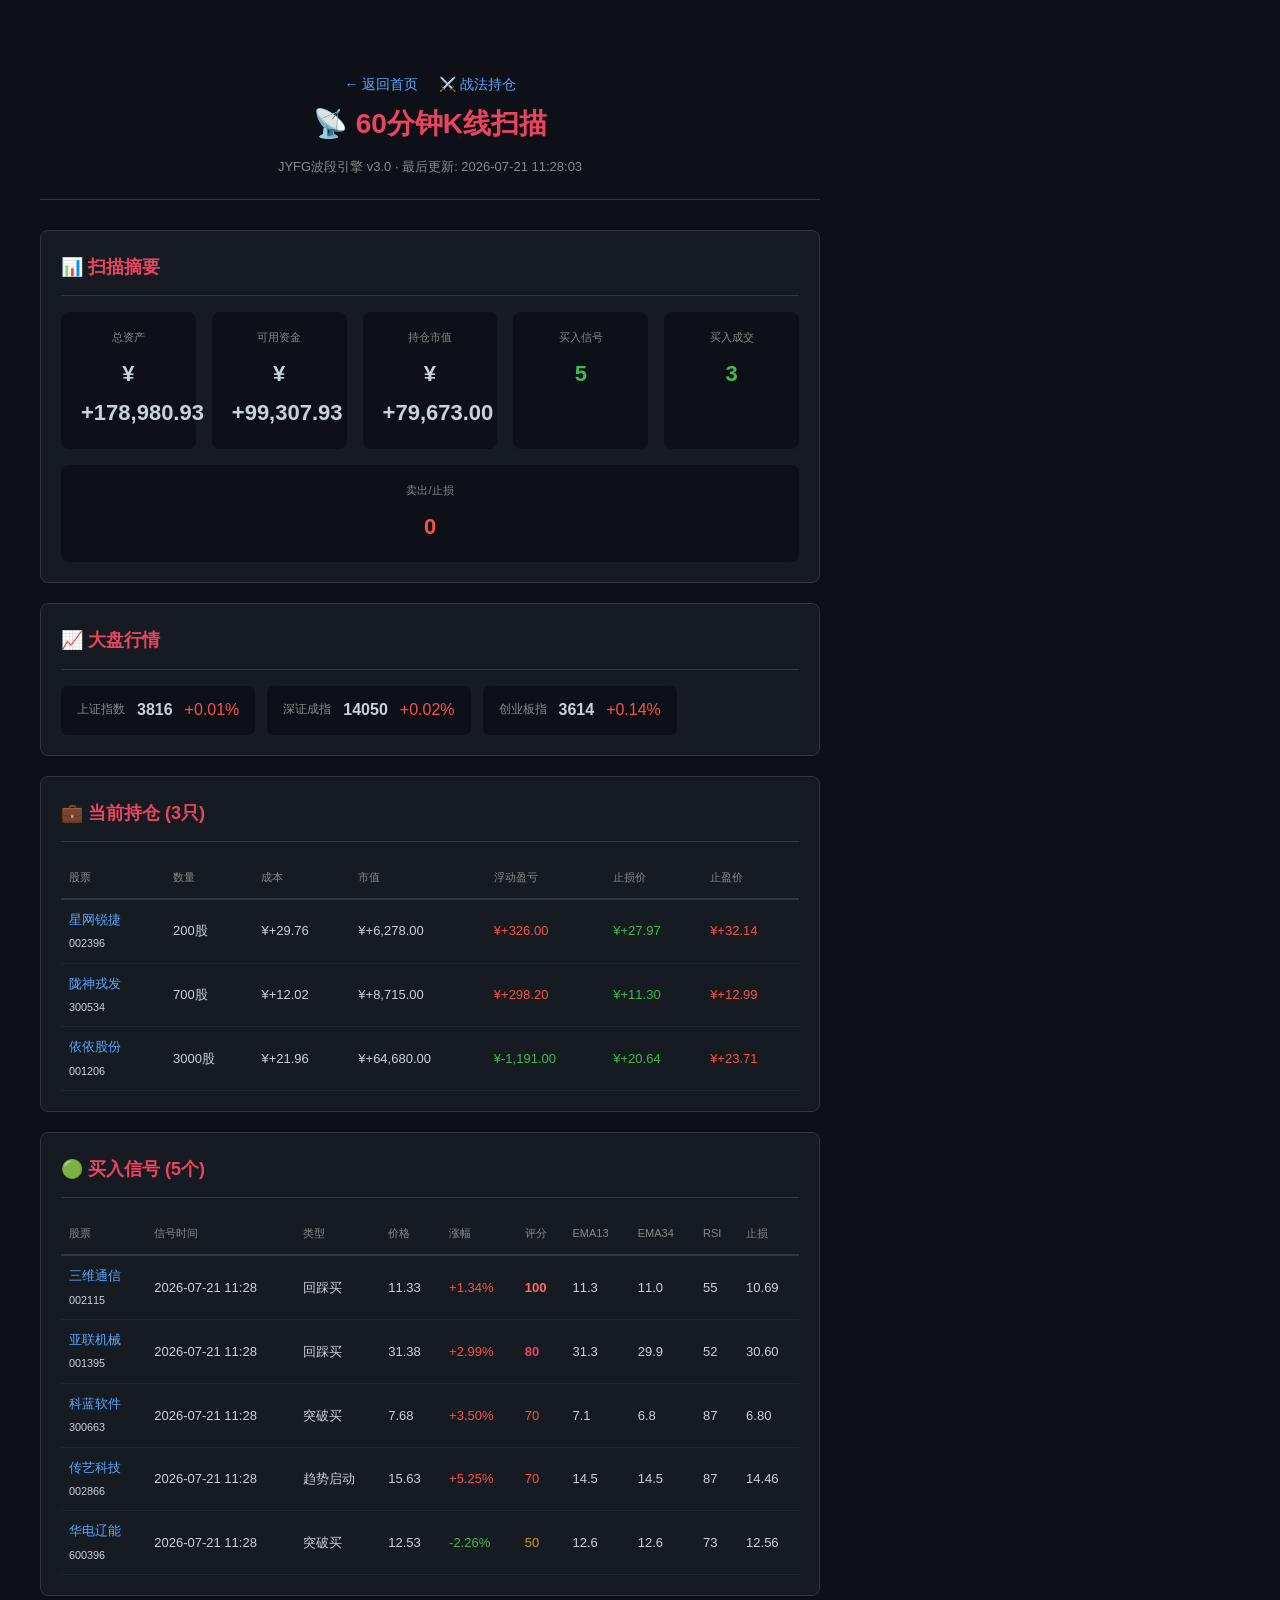
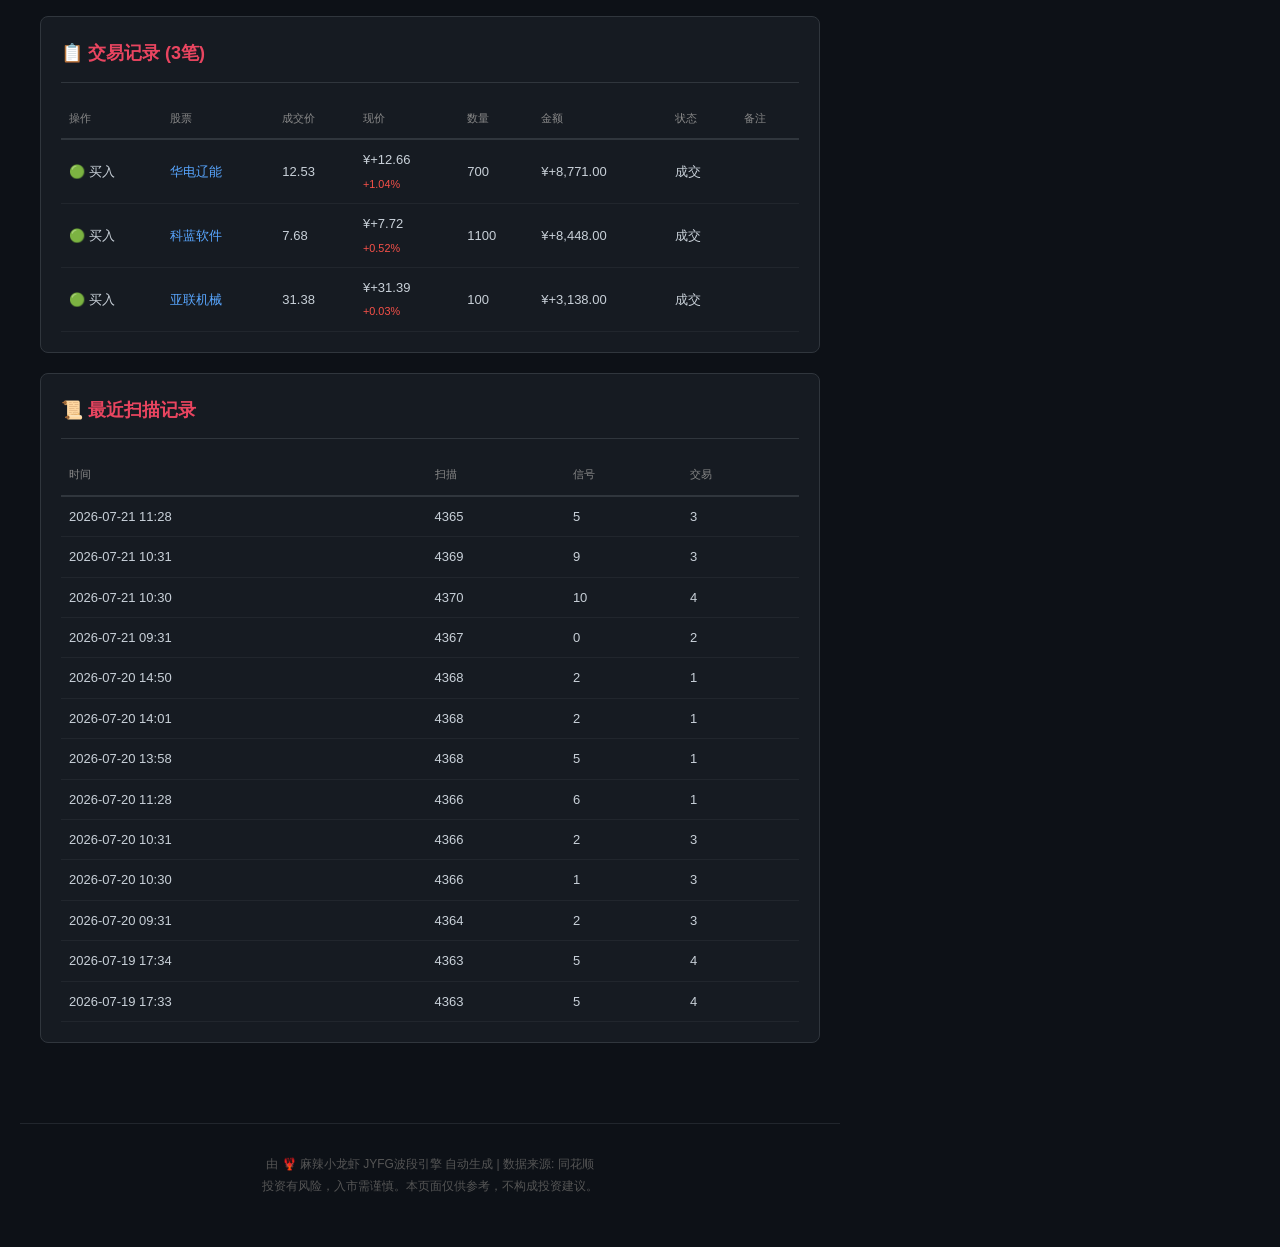
==== scanner60m/index.html @ f05340f8 "📡 更新60分钟扫描 2026-07-21 12:00" ====
<!DOCTYPE html>
<html lang="zh-CN">
<head>
<meta charset="utf-8">
<meta name="viewport" content="width=device-width, initial-scale=1">
<title>📡 60分钟K线扫描 | 麻辣小龙虾</title>
<link rel="stylesheet" href="/assets/style.css">
<style>
body { background: #0d1117; color: #c9d1d9; font-family: -apple-system, BlinkMacSystemFont, 'Segoe UI', Helvetica, Arial, sans-serif; margin: 0; }
.container { max-width: 1200px; margin: 0 auto; padding: 20px; }
.header { text-align: center; padding: 30px 0 20px; }
.header h1 { margin: 0; font-size: 28px; color: #e94560; }
.header .subtitle { color: #888; font-size: 13px; margin-top: 6px; }
.section { background: #161b22; border: 1px solid #30363d; border-radius: 8px; padding: 20px; margin-bottom: 20px; }
.section h2 { margin: 0 0 16px 0; font-size: 18px; color: #e94560; border-bottom: 1px solid #30363d; padding-bottom: 12px; }
.summary-grid { display: flex; gap: 16px; flex-wrap: wrap; }
.summary-card { background: #0d1117; border-radius: 8px; padding: 16px 20px; flex: 1; min-width: 120px; text-align: center; }
.summary-card .label { font-size: 11px; color: #888; }
.summary-card .value { font-size: 22px; font-weight: 700; margin-top: 6px; }
.market-row { display: flex; gap: 12px; flex-wrap: wrap; }
.market-item { background: #0d1117; border-radius: 6px; padding: 10px 16px; display: flex; gap: 12px; align-items: center; }
.market-item .market-name { color: #888; font-size: 12px; }
.market-item .market-price { font-size: 16px; font-weight: 600; }
.grid-table { width: 100%; border-collapse: collapse; font-size: 13px; }
.grid-table th { text-align: left; padding: 10px 8px; border-bottom: 2px solid #30363d; color: #888; font-weight: 500; font-size: 11px; }
.grid-table td { padding: 8px; border-bottom: 1px solid #21262d; }
.grid-table tr:hover td { background: rgba(255,255,255,0.03); }
.grid-table a { color: #58a6ff; text-decoration: none; }
.grid-table a:hover { text-decoration: underline; }
.up { color: #f85149; } .down { color: #3fb950; }
.buy {} .sell { background: rgba(248,81,73,0.05); }
.score-0 { color: #888; } .score-1 { color: #58a6ff; } .score-2 { color: #d29922; }
.score-3 { color: #f85149; } .score-4 { color: #e94560; font-weight: 700; } .score-5 { color: #ff6b6b; font-weight: 700; }
.tag { display: inline-block; padding: 2px 8px; border-radius: 4px; font-size: 11px; }
.tag-buy { background: rgba(63,185,80,0.15); color: #3fb950; }
.tag-sell { background: rgba(248,81,73,0.15); color: #f85149; }
.footer { text-align: center; padding: 30px; color: #555; font-size: 12px; }
@media (max-width: 768px) {
    .summary-grid { flex-direction: column; }
    .grid-table { font-size: 12px; }
    .grid-table th, .grid-table td { padding: 6px 4px; }
}
</style>
</head>
<body>

<div class="container">

<div class="header">
  <a href="/" style="color:#58a6ff;text-decoration:none;font-size:14px;">← 返回首页</a>
  <a href="/strategies/" style="color:#58a6ff;text-decoration:none;font-size:14px;margin-left:16px;">⚔️ 战法持仓</a>
  <h1>📡 60分钟K线扫描</h1>
  <div class="subtitle">JYFG波段引擎 v3.0 · 最后更新: 2026-07-21 11:28:03</div>
</div>

<!-- 摘要 -->
<div class="section">
    <h2>📊 扫描摘要</h2>
    <div class="summary-grid">
        <div class="summary-card"><div class="label">总资产</div><div class="value">¥+178,980.93</div></div>
        <div class="summary-card"><div class="label">可用资金</div><div class="value">¥+99,307.93</div></div>
        <div class="summary-card"><div class="label">持仓市值</div><div class="value">¥+79,673.00</div></div>
        <div class="summary-card"><div class="label">买入信号</div><div class="value" style="color:#3fb950">5</div></div>
        <div class="summary-card"><div class="label">买入成交</div><div class="value" style="color:#3fb950">3</div></div>
        <div class="summary-card"><div class="label">卖出/止损</div><div class="value" style="color:#f85149">0</div></div>
    </div>
</div>

<!-- 大盘行情 -->
<div class="section">
    <h2>📈 大盘行情</h2>
    <div class="market-row">
        
            <div class="market-item">
                <span class="market-name">上证指数</span>
                <span class="market-price">3816</span>
                <span class="up">+0.01%</span>
            </div>
            <div class="market-item">
                <span class="market-name">深证成指</span>
                <span class="market-price">14050</span>
                <span class="up">+0.02%</span>
            </div>
            <div class="market-item">
                <span class="market-name">创业板指</span>
                <span class="market-price">3614</span>
                <span class="up">+0.14%</span>
            </div>
    </div>
</div>

<!-- 持仓快照 -->
<div class="section">
    <h2>💼 当前持仓 (3只)</h2>
    <table class="grid-table">
        <thead><tr><th>股票</th><th>数量</th><th>成本</th><th>市值</th><th>浮动盈亏</th><th>止损价</th><th>止盈价</th></tr></thead>
        <tbody>
            <tr>
                <td><a href="https://stockpage.10jqka.com.cn/002396/" target="_blank">星网锐捷</a><br><small>002396</small></td>
                <td>200股</td>
                <td>¥+29.76</td>
                <td>¥+6,278.00</td>
                <td class="up">¥+326.00</td>
                <td class="down">¥+27.97</td>
                <td class="up">¥+32.14</td>
            </tr>
            <tr>
                <td><a href="https://stockpage.10jqka.com.cn/300534/" target="_blank">陇神戎发</a><br><small>300534</small></td>
                <td>700股</td>
                <td>¥+12.02</td>
                <td>¥+8,715.00</td>
                <td class="up">¥+298.20</td>
                <td class="down">¥+11.30</td>
                <td class="up">¥+12.99</td>
            </tr>
            <tr>
                <td><a href="https://stockpage.10jqka.com.cn/001206/" target="_blank">依依股份</a><br><small>001206</small></td>
                <td>3000股</td>
                <td>¥+21.96</td>
                <td>¥+64,680.00</td>
                <td class="down">¥-1,191.00</td>
                <td class="down">¥+20.64</td>
                <td class="up">¥+23.71</td>
            </tr></tbody>
    </table>
</div>

<!-- 买入信号 -->
<div class="section">
    <h2>🟢 买入信号 (5个)</h2>
    <table class="grid-table">
        <thead><tr><th>股票</th><th>信号时间</th><th>类型</th><th>价格</th><th>涨幅</th><th>评分</th><th>EMA13</th><th>EMA34</th><th>RSI</th><th>止损</th></tr></thead>
        <tbody>
            <tr>
                <td><a href="https://stockpage.10jqka.com.cn/002115/" target="_blank">三维通信</a><br><small>002115</small></td>
                <td>2026-07-21 11:28</td>
                <td>回踩买</td>
                <td>11.33</td>
                <td class="up">+1.34%</td>
                <td><span class="score-5">100</span></td>
                <td>11.3</td>
                <td>11.0</td>
                <td>55</td>
                <td>10.69</td>
            </tr>
            <tr>
                <td><a href="https://stockpage.10jqka.com.cn/001395/" target="_blank">亚联机械</a><br><small>001395</small></td>
                <td>2026-07-21 11:28</td>
                <td>回踩买</td>
                <td>31.38</td>
                <td class="up">+2.99%</td>
                <td><span class="score-4">80</span></td>
                <td>31.3</td>
                <td>29.9</td>
                <td>52</td>
                <td>30.60</td>
            </tr>
            <tr>
                <td><a href="https://stockpage.10jqka.com.cn/300663/" target="_blank">科蓝软件</a><br><small>300663</small></td>
                <td>2026-07-21 11:28</td>
                <td>突破买</td>
                <td>7.68</td>
                <td class="up">+3.50%</td>
                <td><span class="score-3">70</span></td>
                <td>7.1</td>
                <td>6.8</td>
                <td>87</td>
                <td>6.80</td>
            </tr>
            <tr>
                <td><a href="https://stockpage.10jqka.com.cn/002866/" target="_blank">传艺科技</a><br><small>002866</small></td>
                <td>2026-07-21 11:28</td>
                <td>趋势启动</td>
                <td>15.63</td>
                <td class="up">+5.25%</td>
                <td><span class="score-3">70</span></td>
                <td>14.5</td>
                <td>14.5</td>
                <td>87</td>
                <td>14.46</td>
            </tr>
            <tr>
                <td><a href="https://stockpage.10jqka.com.cn/600396/" target="_blank">华电辽能</a><br><small>600396</small></td>
                <td>2026-07-21 11:28</td>
                <td>突破买</td>
                <td>12.53</td>
                <td class="down">-2.26%</td>
                <td><span class="score-2">50</span></td>
                <td>12.6</td>
                <td>12.6</td>
                <td>73</td>
                <td>12.56</td>
            </tr></tbody>
    </table>
</div>

<!-- 交易记录 -->
<div class="section">
    <h2>📋 交易记录 (3笔)</h2>
    <table class="grid-table">
        <thead><tr><th>操作</th><th>股票</th><th>成交价</th><th>现价</th><th>数量</th><th>金额</th><th>状态</th><th>备注</th></tr></thead>
        <tbody>
            <tr class="buy">
                <td>🟢 买入</td>
                <td><a href="https://stockpage.10jqka.com.cn/600396/" target="_blank">华电辽能</a></td>
                <td>12.53</td>
                <td>¥+12.66<br><small class='up'>+1.04%</small></td>
                <td>700</td>
                <td>¥+8,771.00</td>
                <td>成交</td>
                <td><small></small></td>
            </tr>
            <tr class="buy">
                <td>🟢 买入</td>
                <td><a href="https://stockpage.10jqka.com.cn/300663/" target="_blank">科蓝软件</a></td>
                <td>7.68</td>
                <td>¥+7.72<br><small class='up'>+0.52%</small></td>
                <td>1100</td>
                <td>¥+8,448.00</td>
                <td>成交</td>
                <td><small></small></td>
            </tr>
            <tr class="buy">
                <td>🟢 买入</td>
                <td><a href="https://stockpage.10jqka.com.cn/001395/" target="_blank">亚联机械</a></td>
                <td>31.38</td>
                <td>¥+31.39<br><small class='up'>+0.03%</small></td>
                <td>100</td>
                <td>¥+3,138.00</td>
                <td>成交</td>
                <td><small></small></td>
            </tr></tbody>
    </table>
</div>

<!-- 历史扫描 -->
<div class="section">
    <h2>📜 最近扫描记录</h2>
    <table class="grid-table">
        <thead><tr><th>时间</th><th>扫描</th><th>信号</th><th>交易</th></tr></thead>
        <tbody>
            <tr>
                <td>2026-07-21 11:28</td>
                <td>4365</td>
                <td>5</td>
                <td>3</td>
            </tr>
            <tr>
                <td>2026-07-21 10:31</td>
                <td>4369</td>
                <td>9</td>
                <td>3</td>
            </tr>
            <tr>
                <td>2026-07-21 10:30</td>
                <td>4370</td>
                <td>10</td>
                <td>4</td>
            </tr>
            <tr>
                <td>2026-07-21 09:31</td>
                <td>4367</td>
                <td>0</td>
                <td>2</td>
            </tr>
            <tr>
                <td>2026-07-20 14:50</td>
                <td>4368</td>
                <td>2</td>
                <td>1</td>
            </tr>
            <tr>
                <td>2026-07-20 14:01</td>
                <td>4368</td>
                <td>2</td>
                <td>1</td>
            </tr>
            <tr>
                <td>2026-07-20 13:58</td>
                <td>4368</td>
                <td>5</td>
                <td>1</td>
            </tr>
            <tr>
                <td>2026-07-20 11:28</td>
                <td>4366</td>
                <td>6</td>
                <td>1</td>
            </tr>
            <tr>
                <td>2026-07-20 10:31</td>
                <td>4366</td>
                <td>2</td>
                <td>3</td>
            </tr>
            <tr>
                <td>2026-07-20 10:30</td>
                <td>4366</td>
                <td>1</td>
                <td>3</td>
            </tr>
            <tr>
                <td>2026-07-20 09:31</td>
                <td>4364</td>
                <td>2</td>
                <td>3</td>
            </tr>
            <tr>
                <td>2026-07-19 17:34</td>
                <td>4363</td>
                <td>5</td>
                <td>4</td>
            </tr>
            <tr>
                <td>2026-07-19 17:33</td>
                <td>4363</td>
                <td>5</td>
                <td>4</td>
            </tr></tbody>
    </table>
</div>

</div>

<div class="footer">
  <p>由 🦞 麻辣小龙虾 JYFG波段引擎 自动生成 | 数据来源: 同花顺</p>
  <p>投资有风险，入市需谨慎。本页面仅供参考，不构成投资建议。</p>
</div>
</body>
</html>
---- assets/style.css ----
* { margin:0; padding:0; box-sizing:border-box; }
body {
  font-family: -apple-system, "PingFang SC", "Microsoft YaHei", sans-serif;
  background: #0d1117;
  color: #e6edf3;
  line-height: 1.8;
  max-width: 860px;
  margin: 0 auto;
  padding: 20px;
}
.header {
  text-align: center;
  padding: 30px 0;
  border-bottom: 1px solid #30363d;
  margin-bottom: 30px;
}
.header h1 { font-size: 24px; color: #58a6ff; }
.header .subtitle { color: #8b949e; font-size: 14px; margin-top: 5px; }
.report-list { list-style: none; }
.report-list li {
  padding: 15px;
  margin: 8px 0;
  background: #161b22;
  border: 1px solid #30363d;
  border-radius: 8px;
  transition: all 0.2s;
}
.report-list li:hover { border-color: #58a6ff; background: #1c2128; }
.report-list a {
  color: #e6edf3;
  text-decoration: none;
  display: flex;
  justify-content: space-between;
  align-items: center;
}
.report-list .date { color: #58a6ff; font-weight: bold; }
.report-list .tag {
  font-size: 12px; color: #8b949e;
  background: #21262d; padding: 2px 8px; border-radius: 4px;
}
.report-content { padding: 20px 0; }
.report-content h2 { color: #58a6ff; font-size: 20px; margin: 25px 0 10px; padding-bottom: 8px; border-bottom: 1px solid #21262d; }
.report-content h3 { color: #f0883e; font-size: 16px; margin: 20px 0 8px; }
.report-content table { width: 100%; border-collapse: collapse; margin: 15px 0; }
.report-content th, .report-content td { padding: 8px 12px; border: 1px solid #30363d; text-align: left; }
.report-content th { background: #161b22; color: #8b949e; font-weight: normal; }
.report-content .stock-card { background: #161b22; border: 1px solid #30363d; border-radius: 8px; padding: 20px; margin: 15px 0; }
.report-content .stock-card h4 { color: #f0883e; font-size: 18px; margin-bottom: 10px; }
.report-content .stock-card .label { color: #8b949e; font-size: 12px; display: block; margin-top: 10px; }
.report-content .risk-box { background: #2d1f00; border: 1px solid #d29922; border-radius: 8px; padding: 15px; margin: 15px 0; }
.footer { text-align: center; color: #484f58; font-size: 12px; padding: 30px 0; border-top: 1px solid #21262d; margin-top: 40px; }

.search-box {
  margin-top: 20px;
  max-width: 400px;
  margin-left: auto;
  margin-right: auto;
}
.search-box input {
  width: 100%;
  padding: 10px 16px;
  border: 1px solid #30363d;
  border-radius: 8px;
  background: #161b22;
  color: #e6edf3;
  font-size: 14px;
  outline: none;
  transition: border-color 0.2s;
}
.search-box input:focus {
  border-color: #58a6ff;
}
.search-box input::placeholder {
  color: #484f58;
}
.no-result {
  text-align: center;
  padding: 40px;
  color: #8b949e;
  font-size: 14px;
}
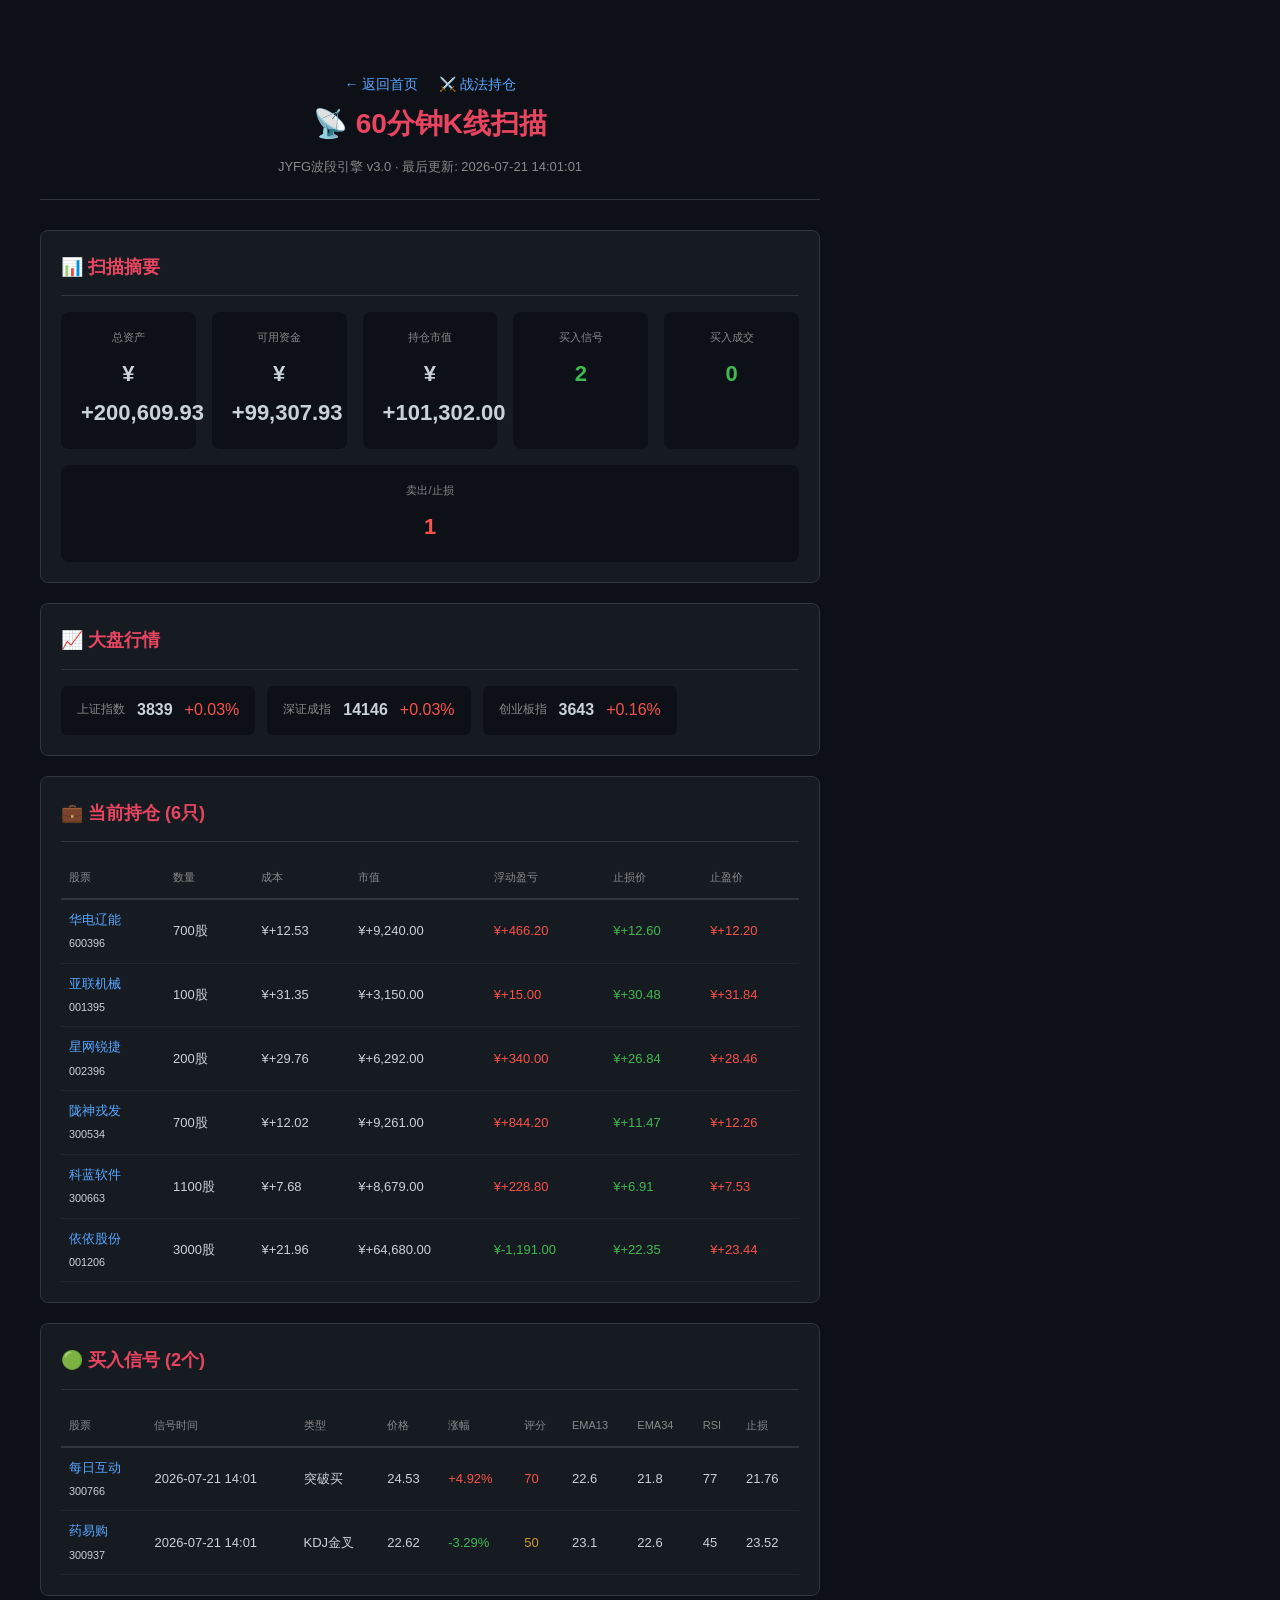
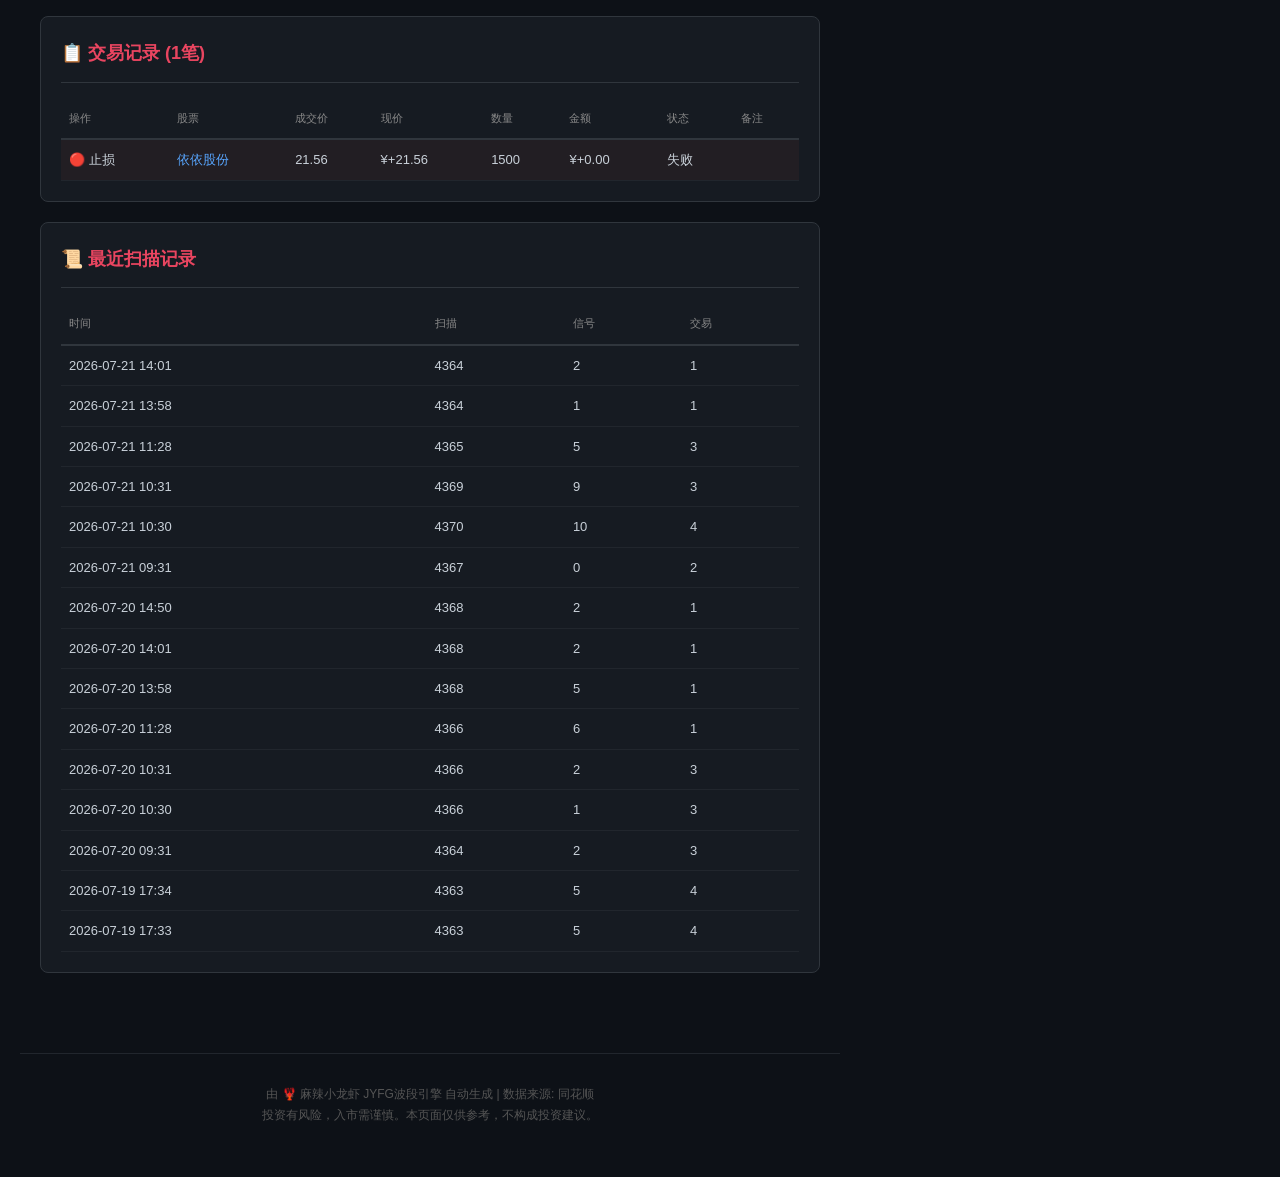
==== commit ed6d265e: "📡 更新60分钟扫描 2026-07-21 14:05" ====
--- a/scanner60m/index.html
+++ b/scanner60m/index.html
@@ -50,19 +50,19 @@
   <a href="/" style="color:#58a6ff;text-decoration:none;font-size:14px;">← 返回首页</a>
   <a href="/strategies/" style="color:#58a6ff;text-decoration:none;font-size:14px;margin-left:16px;">⚔️ 战法持仓</a>
   <h1>📡 60分钟K线扫描</h1>
-  <div class="subtitle">JYFG波段引擎 v3.0 · 最后更新: 2026-07-21 11:28:03</div>
+  <div class="subtitle">JYFG波段引擎 v3.0 · 最后更新: 2026-07-21 14:01:01</div>
 </div>
 
 <!-- 摘要 -->
 <div class="section">
     <h2>📊 扫描摘要</h2>
     <div class="summary-grid">
-        <div class="summary-card"><div class="label">总资产</div><div class="value">¥+178,980.93</div></div>
+        <div class="summary-card"><div class="label">总资产</div><div class="value">¥+200,609.93</div></div>
         <div class="summary-card"><div class="label">可用资金</div><div class="value">¥+99,307.93</div></div>
-        <div class="summary-card"><div class="label">持仓市值</div><div class="value">¥+79,673.00</div></div>
-        <div class="summary-card"><div class="label">买入信号</div><div class="value" style="color:#3fb950">5</div></div>
-        <div class="summary-card"><div class="label">买入成交</div><div class="value" style="color:#3fb950">3</div></div>
-        <div class="summary-card"><div class="label">卖出/止损</div><div class="value" style="color:#f85149">0</div></div>
+        <div class="summary-card"><div class="label">持仓市值</div><div class="value">¥+101,302.00</div></div>
+        <div class="summary-card"><div class="label">买入信号</div><div class="value" style="color:#3fb950">2</div></div>
+        <div class="summary-card"><div class="label">买入成交</div><div class="value" style="color:#3fb950">0</div></div>
+        <div class="summary-card"><div class="label">卖出/止损</div><div class="value" style="color:#f85149">1</div></div>
     </div>
 </div>
 
@@ -73,45 +73,72 @@
         
             <div class="market-item">
                 <span class="market-name">上证指数</span>
-                <span class="market-price">3816</span>
-                <span class="up">+0.01%</span>
+                <span class="market-price">3839</span>
+                <span class="up">+0.03%</span>
             </div>
             <div class="market-item">
                 <span class="market-name">深证成指</span>
-                <span class="market-price">14050</span>
-                <span class="up">+0.02%</span>
+                <span class="market-price">14146</span>
+                <span class="up">+0.03%</span>
             </div>
             <div class="market-item">
                 <span class="market-name">创业板指</span>
-                <span class="market-price">3614</span>
-                <span class="up">+0.14%</span>
+                <span class="market-price">3643</span>
+                <span class="up">+0.16%</span>
             </div>
     </div>
 </div>
 
 <!-- 持仓快照 -->
 <div class="section">
-    <h2>💼 当前持仓 (3只)</h2>
+    <h2>💼 当前持仓 (6只)</h2>
     <table class="grid-table">
         <thead><tr><th>股票</th><th>数量</th><th>成本</th><th>市值</th><th>浮动盈亏</th><th>止损价</th><th>止盈价</th></tr></thead>
         <tbody>
             <tr>
+                <td><a href="https://stockpage.10jqka.com.cn/600396/" target="_blank">华电辽能</a><br><small>600396</small></td>
+                <td>700股</td>
+                <td>¥+12.53</td>
+                <td>¥+9,240.00</td>
+                <td class="up">¥+466.20</td>
+                <td class="down">¥+12.60</td>
+                <td class="up">¥+12.20</td>
+            </tr>
+            <tr>
+                <td><a href="https://stockpage.10jqka.com.cn/001395/" target="_blank">亚联机械</a><br><small>001395</small></td>
+                <td>100股</td>
+                <td>¥+31.35</td>
+                <td>¥+3,150.00</td>
+                <td class="up">¥+15.00</td>
+                <td class="down">¥+30.48</td>
+                <td class="up">¥+31.84</td>
+            </tr>
+            <tr>
                 <td><a href="https://stockpage.10jqka.com.cn/002396/" target="_blank">星网锐捷</a><br><small>002396</small></td>
                 <td>200股</td>
                 <td>¥+29.76</td>
-                <td>¥+6,278.00</td>
-                <td class="up">¥+326.00</td>
-                <td class="down">¥+27.97</td>
-                <td class="up">¥+32.14</td>
+                <td>¥+6,292.00</td>
+                <td class="up">¥+340.00</td>
+                <td class="down">¥+26.84</td>
+                <td class="up">¥+28.46</td>
             </tr>
             <tr>
                 <td><a href="https://stockpage.10jqka.com.cn/300534/" target="_blank">陇神戎发</a><br><small>300534</small></td>
                 <td>700股</td>
                 <td>¥+12.02</td>
-                <td>¥+8,715.00</td>
-                <td class="up">¥+298.20</td>
-                <td class="down">¥+11.30</td>
-                <td class="up">¥+12.99</td>
+                <td>¥+9,261.00</td>
+                <td class="up">¥+844.20</td>
+                <td class="down">¥+11.47</td>
+                <td class="up">¥+12.26</td>
+            </tr>
+            <tr>
+                <td><a href="https://stockpage.10jqka.com.cn/300663/" target="_blank">科蓝软件</a><br><small>300663</small></td>
+                <td>1100股</td>
+                <td>¥+7.68</td>
+                <td>¥+8,679.00</td>
+                <td class="up">¥+228.80</td>
+                <td class="down">¥+6.91</td>
+                <td class="up">¥+7.53</td>
             </tr>
             <tr>
                 <td><a href="https://stockpage.10jqka.com.cn/001206/" target="_blank">依依股份</a><br><small>001206</small></td>
@@ -119,115 +146,59 @@
                 <td>¥+21.96</td>
                 <td>¥+64,680.00</td>
                 <td class="down">¥-1,191.00</td>
-                <td class="down">¥+20.64</td>
-                <td class="up">¥+23.71</td>
+                <td class="down">¥+22.35</td>
+                <td class="up">¥+23.44</td>
             </tr></tbody>
     </table>
 </div>
 
 <!-- 买入信号 -->
 <div class="section">
-    <h2>🟢 买入信号 (5个)</h2>
+    <h2>🟢 买入信号 (2个)</h2>
     <table class="grid-table">
         <thead><tr><th>股票</th><th>信号时间</th><th>类型</th><th>价格</th><th>涨幅</th><th>评分</th><th>EMA13</th><th>EMA34</th><th>RSI</th><th>止损</th></tr></thead>
         <tbody>
             <tr>
-                <td><a href="https://stockpage.10jqka.com.cn/002115/" target="_blank">三维通信</a><br><small>002115</small></td>
-                <td>2026-07-21 11:28</td>
-                <td>回踩买</td>
-                <td>11.33</td>
-                <td class="up">+1.34%</td>
-                <td><span class="score-5">100</span></td>
-                <td>11.3</td>
-                <td>11.0</td>
-                <td>55</td>
-                <td>10.69</td>
-            </tr>
-            <tr>
-                <td><a href="https://stockpage.10jqka.com.cn/001395/" target="_blank">亚联机械</a><br><small>001395</small></td>
-                <td>2026-07-21 11:28</td>
-                <td>回踩买</td>
-                <td>31.38</td>
-                <td class="up">+2.99%</td>
-                <td><span class="score-4">80</span></td>
-                <td>31.3</td>
-                <td>29.9</td>
-                <td>52</td>
-                <td>30.60</td>
-            </tr>
-            <tr>
-                <td><a href="https://stockpage.10jqka.com.cn/300663/" target="_blank">科蓝软件</a><br><small>300663</small></td>
-                <td>2026-07-21 11:28</td>
+                <td><a href="https://stockpage.10jqka.com.cn/300766/" target="_blank">每日互动</a><br><small>300766</small></td>
+                <td>2026-07-21 14:01</td>
                 <td>突破买</td>
-                <td>7.68</td>
-                <td class="up">+3.50%</td>
+                <td>24.53</td>
+                <td class="up">+4.92%</td>
                 <td><span class="score-3">70</span></td>
-                <td>7.1</td>
-                <td>6.8</td>
-                <td>87</td>
-                <td>6.80</td>
-            </tr>
-            <tr>
-                <td><a href="https://stockpage.10jqka.com.cn/002866/" target="_blank">传艺科技</a><br><small>002866</small></td>
-                <td>2026-07-21 11:28</td>
-                <td>趋势启动</td>
-                <td>15.63</td>
-                <td class="up">+5.25%</td>
-                <td><span class="score-3">70</span></td>
-                <td>14.5</td>
-                <td>14.5</td>
-                <td>87</td>
-                <td>14.46</td>
-            </tr>
-            <tr>
-                <td><a href="https://stockpage.10jqka.com.cn/600396/" target="_blank">华电辽能</a><br><small>600396</small></td>
-                <td>2026-07-21 11:28</td>
-                <td>突破买</td>
-                <td>12.53</td>
-                <td class="down">-2.26%</td>
+                <td>22.6</td>
+                <td>21.8</td>
+                <td>77</td>
+                <td>21.76</td>
+            </tr>
+            <tr>
+                <td><a href="https://stockpage.10jqka.com.cn/300937/" target="_blank">药易购</a><br><small>300937</small></td>
+                <td>2026-07-21 14:01</td>
+                <td>KDJ金叉</td>
+                <td>22.62</td>
+                <td class="down">-3.29%</td>
                 <td><span class="score-2">50</span></td>
-                <td>12.6</td>
-                <td>12.6</td>
-                <td>73</td>
-                <td>12.56</td>
+                <td>23.1</td>
+                <td>22.6</td>
+                <td>45</td>
+                <td>23.52</td>
             </tr></tbody>
     </table>
 </div>
 
 <!-- 交易记录 -->
 <div class="section">
-    <h2>📋 交易记录 (3笔)</h2>
+    <h2>📋 交易记录 (1笔)</h2>
     <table class="grid-table">
         <thead><tr><th>操作</th><th>股票</th><th>成交价</th><th>现价</th><th>数量</th><th>金额</th><th>状态</th><th>备注</th></tr></thead>
         <tbody>
-            <tr class="buy">
-                <td>🟢 买入</td>
-                <td><a href="https://stockpage.10jqka.com.cn/600396/" target="_blank">华电辽能</a></td>
-                <td>12.53</td>
-                <td>¥+12.66<br><small class='up'>+1.04%</small></td>
-                <td>700</td>
-                <td>¥+8,771.00</td>
-                <td>成交</td>
-                <td><small></small></td>
-            </tr>
-            <tr class="buy">
-                <td>🟢 买入</td>
-                <td><a href="https://stockpage.10jqka.com.cn/300663/" target="_blank">科蓝软件</a></td>
-                <td>7.68</td>
-                <td>¥+7.72<br><small class='up'>+0.52%</small></td>
-                <td>1100</td>
-                <td>¥+8,448.00</td>
-                <td>成交</td>
-                <td><small></small></td>
-            </tr>
-            <tr class="buy">
-                <td>🟢 买入</td>
-                <td><a href="https://stockpage.10jqka.com.cn/001395/" target="_blank">亚联机械</a></td>
-                <td>31.38</td>
-                <td>¥+31.39<br><small class='up'>+0.03%</small></td>
-                <td>100</td>
-                <td>¥+3,138.00</td>
-                <td>成交</td>
+            <tr class="sell">
+                <td>🔴 止损</td>
+                <td><a href="https://stockpage.10jqka.com.cn/001206/" target="_blank">依依股份</a></td>
+                <td>21.56</td>
+                <td>¥+21.56</td>
+                <td>1500</td>
+                <td>¥+0.00</td>
+                <td>失败</td>
                 <td><small></small></td>
             </tr></tbody>
     </table>
@@ -239,6 +210,18 @@
     <table class="grid-table">
         <thead><tr><th>时间</th><th>扫描</th><th>信号</th><th>交易</th></tr></thead>
         <tbody>
+            <tr>
+                <td>2026-07-21 14:01</td>
+                <td>4364</td>
+                <td>2</td>
+                <td>1</td>
+            </tr>
+            <tr>
+                <td>2026-07-21 13:58</td>
+                <td>4364</td>
+                <td>1</td>
+                <td>1</td>
+            </tr>
             <tr>
                 <td>2026-07-21 11:28</td>
                 <td>4365</td>
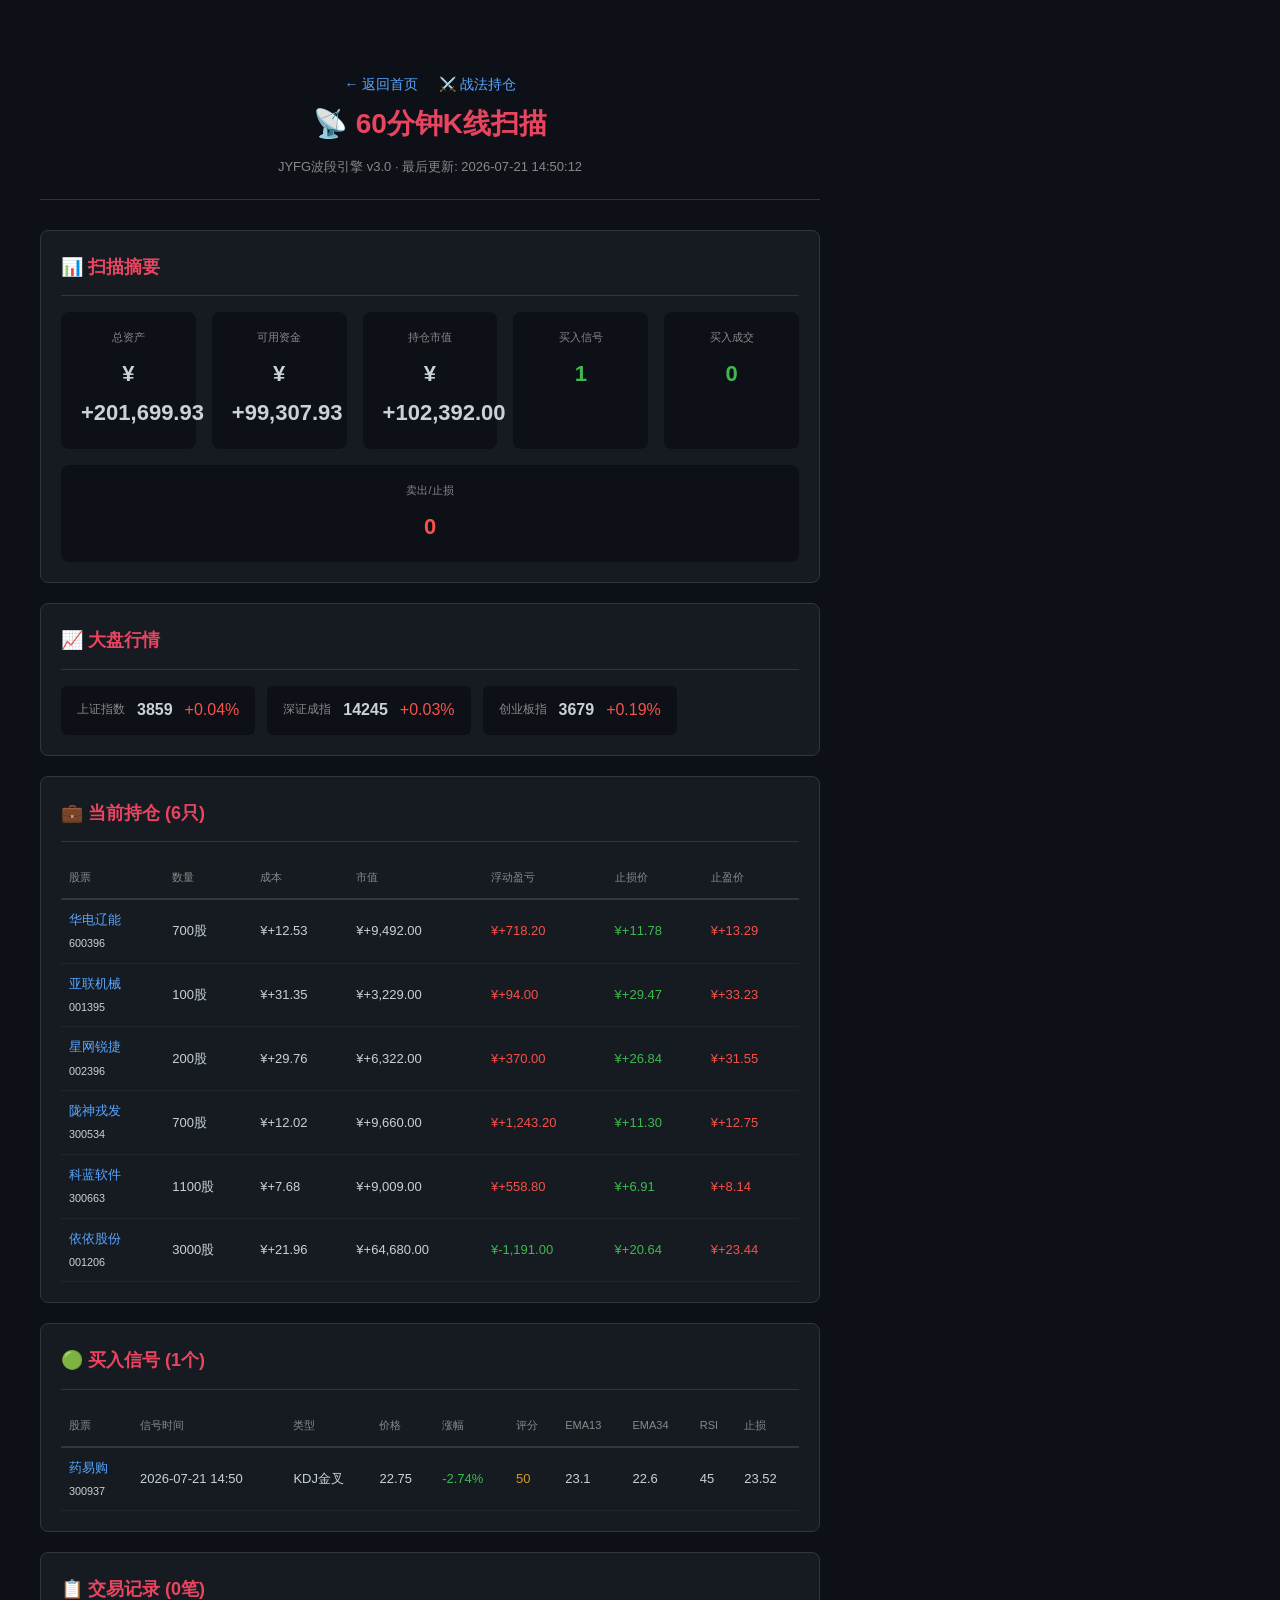
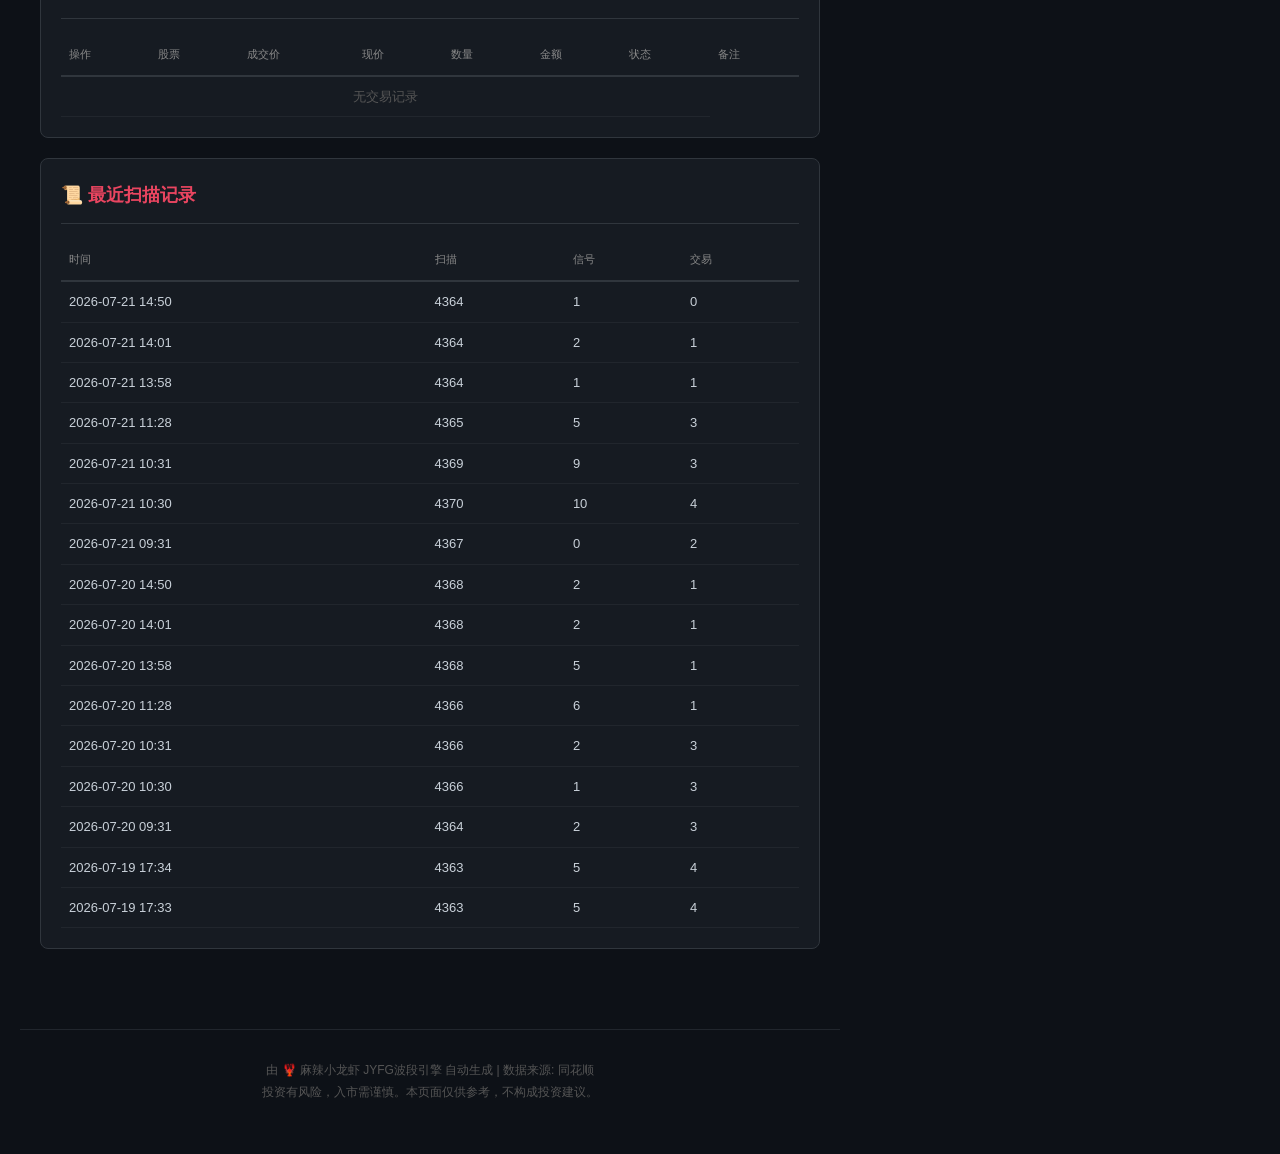
==== commit 8cbec874: "📡 更新60分钟扫描 2026-07-21 15:30" ====
--- a/scanner60m/index.html
+++ b/scanner60m/index.html
@@ -50,19 +50,19 @@
   <a href="/" style="color:#58a6ff;text-decoration:none;font-size:14px;">← 返回首页</a>
   <a href="/strategies/" style="color:#58a6ff;text-decoration:none;font-size:14px;margin-left:16px;">⚔️ 战法持仓</a>
   <h1>📡 60分钟K线扫描</h1>
-  <div class="subtitle">JYFG波段引擎 v3.0 · 最后更新: 2026-07-21 14:01:01</div>
+  <div class="subtitle">JYFG波段引擎 v3.0 · 最后更新: 2026-07-21 14:50:12</div>
 </div>
 
 <!-- 摘要 -->
 <div class="section">
     <h2>📊 扫描摘要</h2>
     <div class="summary-grid">
-        <div class="summary-card"><div class="label">总资产</div><div class="value">¥+200,609.93</div></div>
+        <div class="summary-card"><div class="label">总资产</div><div class="value">¥+201,699.93</div></div>
         <div class="summary-card"><div class="label">可用资金</div><div class="value">¥+99,307.93</div></div>
-        <div class="summary-card"><div class="label">持仓市值</div><div class="value">¥+101,302.00</div></div>
-        <div class="summary-card"><div class="label">买入信号</div><div class="value" style="color:#3fb950">2</div></div>
+        <div class="summary-card"><div class="label">持仓市值</div><div class="value">¥+102,392.00</div></div>
+        <div class="summary-card"><div class="label">买入信号</div><div class="value" style="color:#3fb950">1</div></div>
         <div class="summary-card"><div class="label">买入成交</div><div class="value" style="color:#3fb950">0</div></div>
-        <div class="summary-card"><div class="label">卖出/止损</div><div class="value" style="color:#f85149">1</div></div>
+        <div class="summary-card"><div class="label">卖出/止损</div><div class="value" style="color:#f85149">0</div></div>
     </div>
 </div>
 
@@ -73,18 +73,18 @@
         
             <div class="market-item">
                 <span class="market-name">上证指数</span>
-                <span class="market-price">3839</span>
-                <span class="up">+0.03%</span>
+                <span class="market-price">3859</span>
+                <span class="up">+0.04%</span>
             </div>
             <div class="market-item">
                 <span class="market-name">深证成指</span>
-                <span class="market-price">14146</span>
+                <span class="market-price">14245</span>
                 <span class="up">+0.03%</span>
             </div>
             <div class="market-item">
                 <span class="market-name">创业板指</span>
-                <span class="market-price">3643</span>
-                <span class="up">+0.16%</span>
+                <span class="market-price">3679</span>
+                <span class="up">+0.19%</span>
             </div>
     </div>
 </div>
@@ -99,46 +99,46 @@
                 <td><a href="https://stockpage.10jqka.com.cn/600396/" target="_blank">华电辽能</a><br><small>600396</small></td>
                 <td>700股</td>
                 <td>¥+12.53</td>
-                <td>¥+9,240.00</td>
-                <td class="up">¥+466.20</td>
-                <td class="down">¥+12.60</td>
-                <td class="up">¥+12.20</td>
+                <td>¥+9,492.00</td>
+                <td class="up">¥+718.20</td>
+                <td class="down">¥+11.78</td>
+                <td class="up">¥+13.29</td>
             </tr>
             <tr>
                 <td><a href="https://stockpage.10jqka.com.cn/001395/" target="_blank">亚联机械</a><br><small>001395</small></td>
                 <td>100股</td>
                 <td>¥+31.35</td>
-                <td>¥+3,150.00</td>
-                <td class="up">¥+15.00</td>
-                <td class="down">¥+30.48</td>
-                <td class="up">¥+31.84</td>
+                <td>¥+3,229.00</td>
+                <td class="up">¥+94.00</td>
+                <td class="down">¥+29.47</td>
+                <td class="up">¥+33.23</td>
             </tr>
             <tr>
                 <td><a href="https://stockpage.10jqka.com.cn/002396/" target="_blank">星网锐捷</a><br><small>002396</small></td>
                 <td>200股</td>
                 <td>¥+29.76</td>
-                <td>¥+6,292.00</td>
-                <td class="up">¥+340.00</td>
+                <td>¥+6,322.00</td>
+                <td class="up">¥+370.00</td>
                 <td class="down">¥+26.84</td>
-                <td class="up">¥+28.46</td>
+                <td class="up">¥+31.55</td>
             </tr>
             <tr>
                 <td><a href="https://stockpage.10jqka.com.cn/300534/" target="_blank">陇神戎发</a><br><small>300534</small></td>
                 <td>700股</td>
                 <td>¥+12.02</td>
-                <td>¥+9,261.00</td>
-                <td class="up">¥+844.20</td>
-                <td class="down">¥+11.47</td>
-                <td class="up">¥+12.26</td>
+                <td>¥+9,660.00</td>
+                <td class="up">¥+1,243.20</td>
+                <td class="down">¥+11.30</td>
+                <td class="up">¥+12.75</td>
             </tr>
             <tr>
                 <td><a href="https://stockpage.10jqka.com.cn/300663/" target="_blank">科蓝软件</a><br><small>300663</small></td>
                 <td>1100股</td>
                 <td>¥+7.68</td>
-                <td>¥+8,679.00</td>
-                <td class="up">¥+228.80</td>
+                <td>¥+9,009.00</td>
+                <td class="up">¥+558.80</td>
                 <td class="down">¥+6.91</td>
-                <td class="up">¥+7.53</td>
+                <td class="up">¥+8.14</td>
             </tr>
             <tr>
                 <td><a href="https://stockpage.10jqka.com.cn/001206/" target="_blank">依依股份</a><br><small>001206</small></td>
@@ -146,7 +146,7 @@
                 <td>¥+21.96</td>
                 <td>¥+64,680.00</td>
                 <td class="down">¥-1,191.00</td>
-                <td class="down">¥+22.35</td>
+                <td class="down">¥+20.64</td>
                 <td class="up">¥+23.44</td>
             </tr></tbody>
     </table>
@@ -154,28 +154,16 @@
 
 <!-- 买入信号 -->
 <div class="section">
-    <h2>🟢 买入信号 (2个)</h2>
+    <h2>🟢 买入信号 (1个)</h2>
     <table class="grid-table">
         <thead><tr><th>股票</th><th>信号时间</th><th>类型</th><th>价格</th><th>涨幅</th><th>评分</th><th>EMA13</th><th>EMA34</th><th>RSI</th><th>止损</th></tr></thead>
         <tbody>
             <tr>
-                <td><a href="https://stockpage.10jqka.com.cn/300766/" target="_blank">每日互动</a><br><small>300766</small></td>
-                <td>2026-07-21 14:01</td>
-                <td>突破买</td>
-                <td>24.53</td>
-                <td class="up">+4.92%</td>
-                <td><span class="score-3">70</span></td>
-                <td>22.6</td>
-                <td>21.8</td>
-                <td>77</td>
-                <td>21.76</td>
-            </tr>
-            <tr>
                 <td><a href="https://stockpage.10jqka.com.cn/300937/" target="_blank">药易购</a><br><small>300937</small></td>
-                <td>2026-07-21 14:01</td>
+                <td>2026-07-21 14:50</td>
                 <td>KDJ金叉</td>
-                <td>22.62</td>
-                <td class="down">-3.29%</td>
+                <td>22.75</td>
+                <td class="down">-2.74%</td>
                 <td><span class="score-2">50</span></td>
                 <td>23.1</td>
                 <td>22.6</td>
@@ -187,20 +175,10 @@
 
 <!-- 交易记录 -->
 <div class="section">
-    <h2>📋 交易记录 (1笔)</h2>
+    <h2>📋 交易记录 (0笔)</h2>
     <table class="grid-table">
         <thead><tr><th>操作</th><th>股票</th><th>成交价</th><th>现价</th><th>数量</th><th>金额</th><th>状态</th><th>备注</th></tr></thead>
-        <tbody>
-            <tr class="sell">
-                <td>🔴 止损</td>
-                <td><a href="https://stockpage.10jqka.com.cn/001206/" target="_blank">依依股份</a></td>
-                <td>21.56</td>
-                <td>¥+21.56</td>
-                <td>1500</td>
-                <td>¥+0.00</td>
-                <td>失败</td>
-                <td><small></small></td>
-            </tr></tbody>
+        <tbody><tr><td colspan="7" style="text-align:center;color:#555;">无交易记录</td></tr></tbody>
     </table>
 </div>
 
@@ -210,6 +188,12 @@
     <table class="grid-table">
         <thead><tr><th>时间</th><th>扫描</th><th>信号</th><th>交易</th></tr></thead>
         <tbody>
+            <tr>
+                <td>2026-07-21 14:50</td>
+                <td>4364</td>
+                <td>1</td>
+                <td>0</td>
+            </tr>
             <tr>
                 <td>2026-07-21 14:01</td>
                 <td>4364</td>
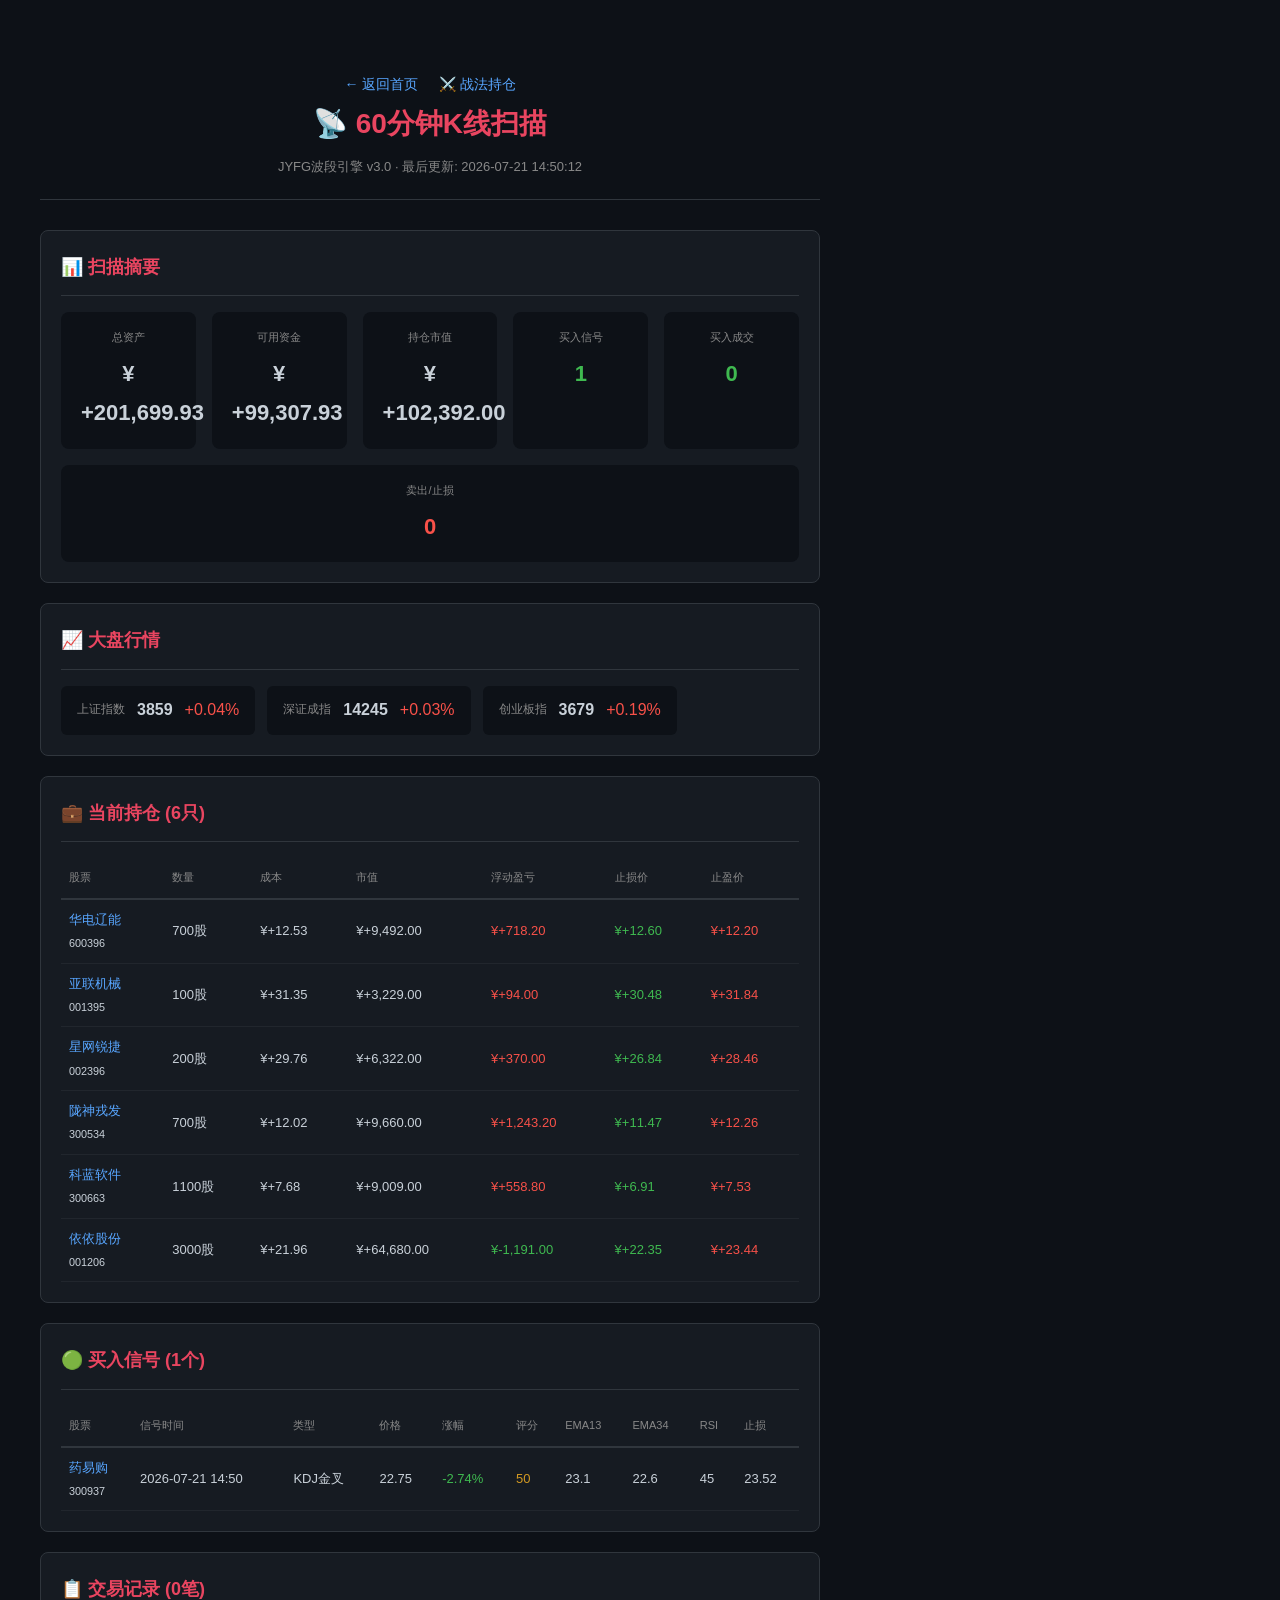
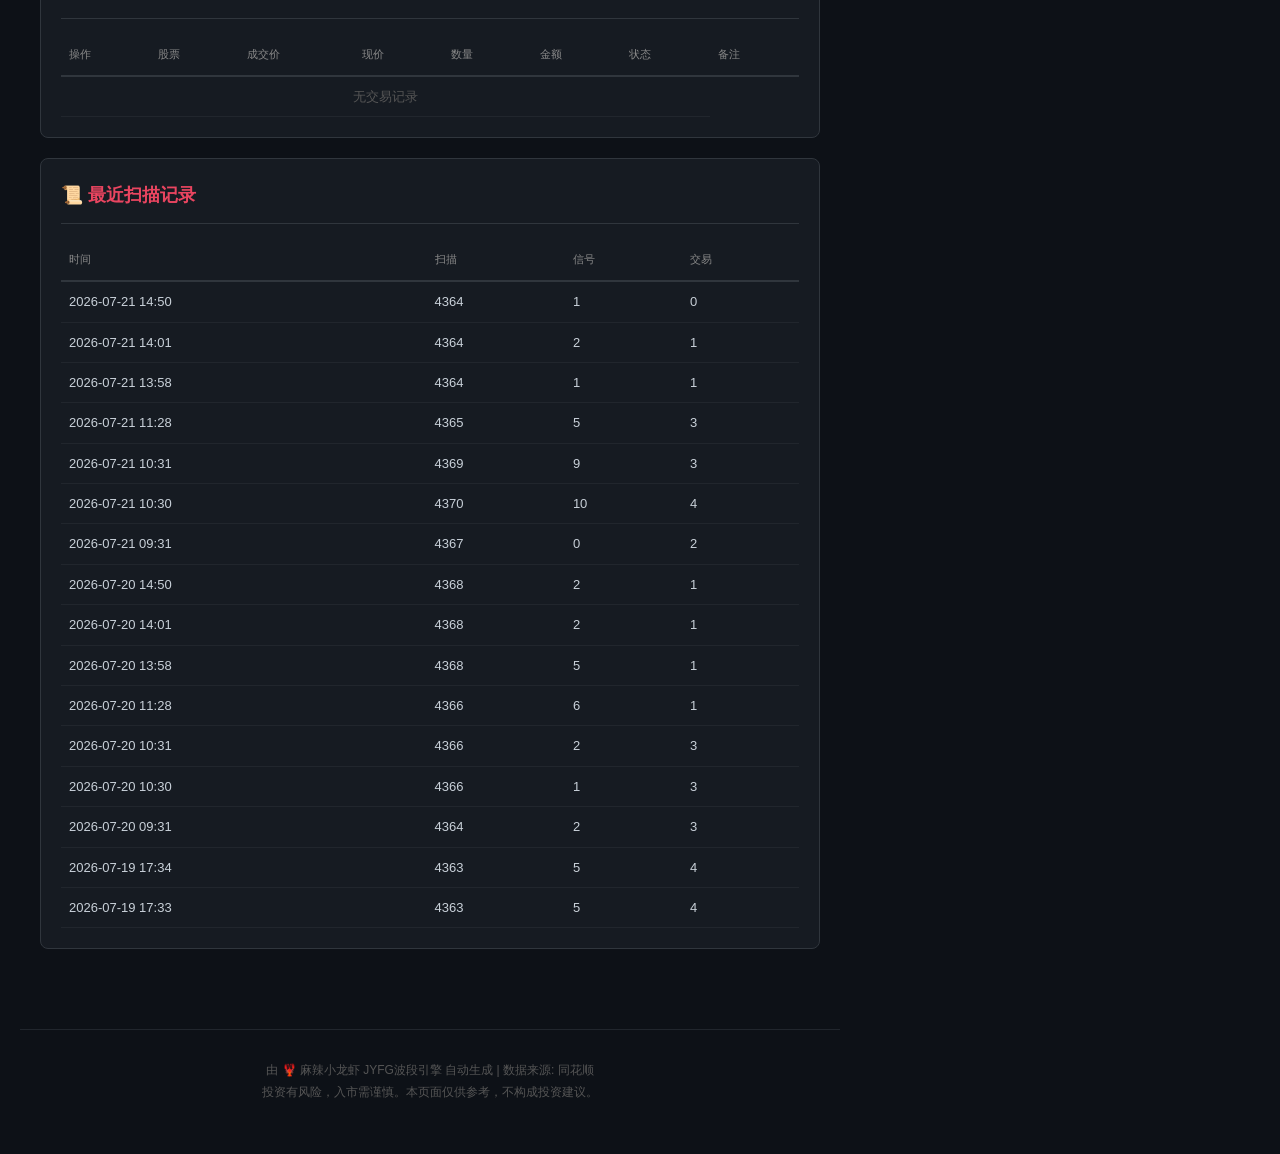
==== commit 16142db2: "📡 更新60分钟扫描 2026-07-21 15:53" ====
--- a/scanner60m/index.html
+++ b/scanner60m/index.html
@@ -101,8 +101,8 @@
                 <td>¥+12.53</td>
                 <td>¥+9,492.00</td>
                 <td class="up">¥+718.20</td>
-                <td class="down">¥+11.78</td>
-                <td class="up">¥+13.29</td>
+                <td class="down">¥+12.60</td>
+                <td class="up">¥+12.20</td>
             </tr>
             <tr>
                 <td><a href="https://stockpage.10jqka.com.cn/001395/" target="_blank">亚联机械</a><br><small>001395</small></td>
@@ -110,8 +110,8 @@
                 <td>¥+31.35</td>
                 <td>¥+3,229.00</td>
                 <td class="up">¥+94.00</td>
-                <td class="down">¥+29.47</td>
-                <td class="up">¥+33.23</td>
+                <td class="down">¥+30.48</td>
+                <td class="up">¥+31.84</td>
             </tr>
             <tr>
                 <td><a href="https://stockpage.10jqka.com.cn/002396/" target="_blank">星网锐捷</a><br><small>002396</small></td>
@@ -120,7 +120,7 @@
                 <td>¥+6,322.00</td>
                 <td class="up">¥+370.00</td>
                 <td class="down">¥+26.84</td>
-                <td class="up">¥+31.55</td>
+                <td class="up">¥+28.46</td>
             </tr>
             <tr>
                 <td><a href="https://stockpage.10jqka.com.cn/300534/" target="_blank">陇神戎发</a><br><small>300534</small></td>
@@ -128,8 +128,8 @@
                 <td>¥+12.02</td>
                 <td>¥+9,660.00</td>
                 <td class="up">¥+1,243.20</td>
-                <td class="down">¥+11.30</td>
-                <td class="up">¥+12.75</td>
+                <td class="down">¥+11.47</td>
+                <td class="up">¥+12.26</td>
             </tr>
             <tr>
                 <td><a href="https://stockpage.10jqka.com.cn/300663/" target="_blank">科蓝软件</a><br><small>300663</small></td>
@@ -138,7 +138,7 @@
                 <td>¥+9,009.00</td>
                 <td class="up">¥+558.80</td>
                 <td class="down">¥+6.91</td>
-                <td class="up">¥+8.14</td>
+                <td class="up">¥+7.53</td>
             </tr>
             <tr>
                 <td><a href="https://stockpage.10jqka.com.cn/001206/" target="_blank">依依股份</a><br><small>001206</small></td>
@@ -146,7 +146,7 @@
                 <td>¥+21.96</td>
                 <td>¥+64,680.00</td>
                 <td class="down">¥-1,191.00</td>
-                <td class="down">¥+20.64</td>
+                <td class="down">¥+22.35</td>
                 <td class="up">¥+23.44</td>
             </tr></tbody>
     </table>
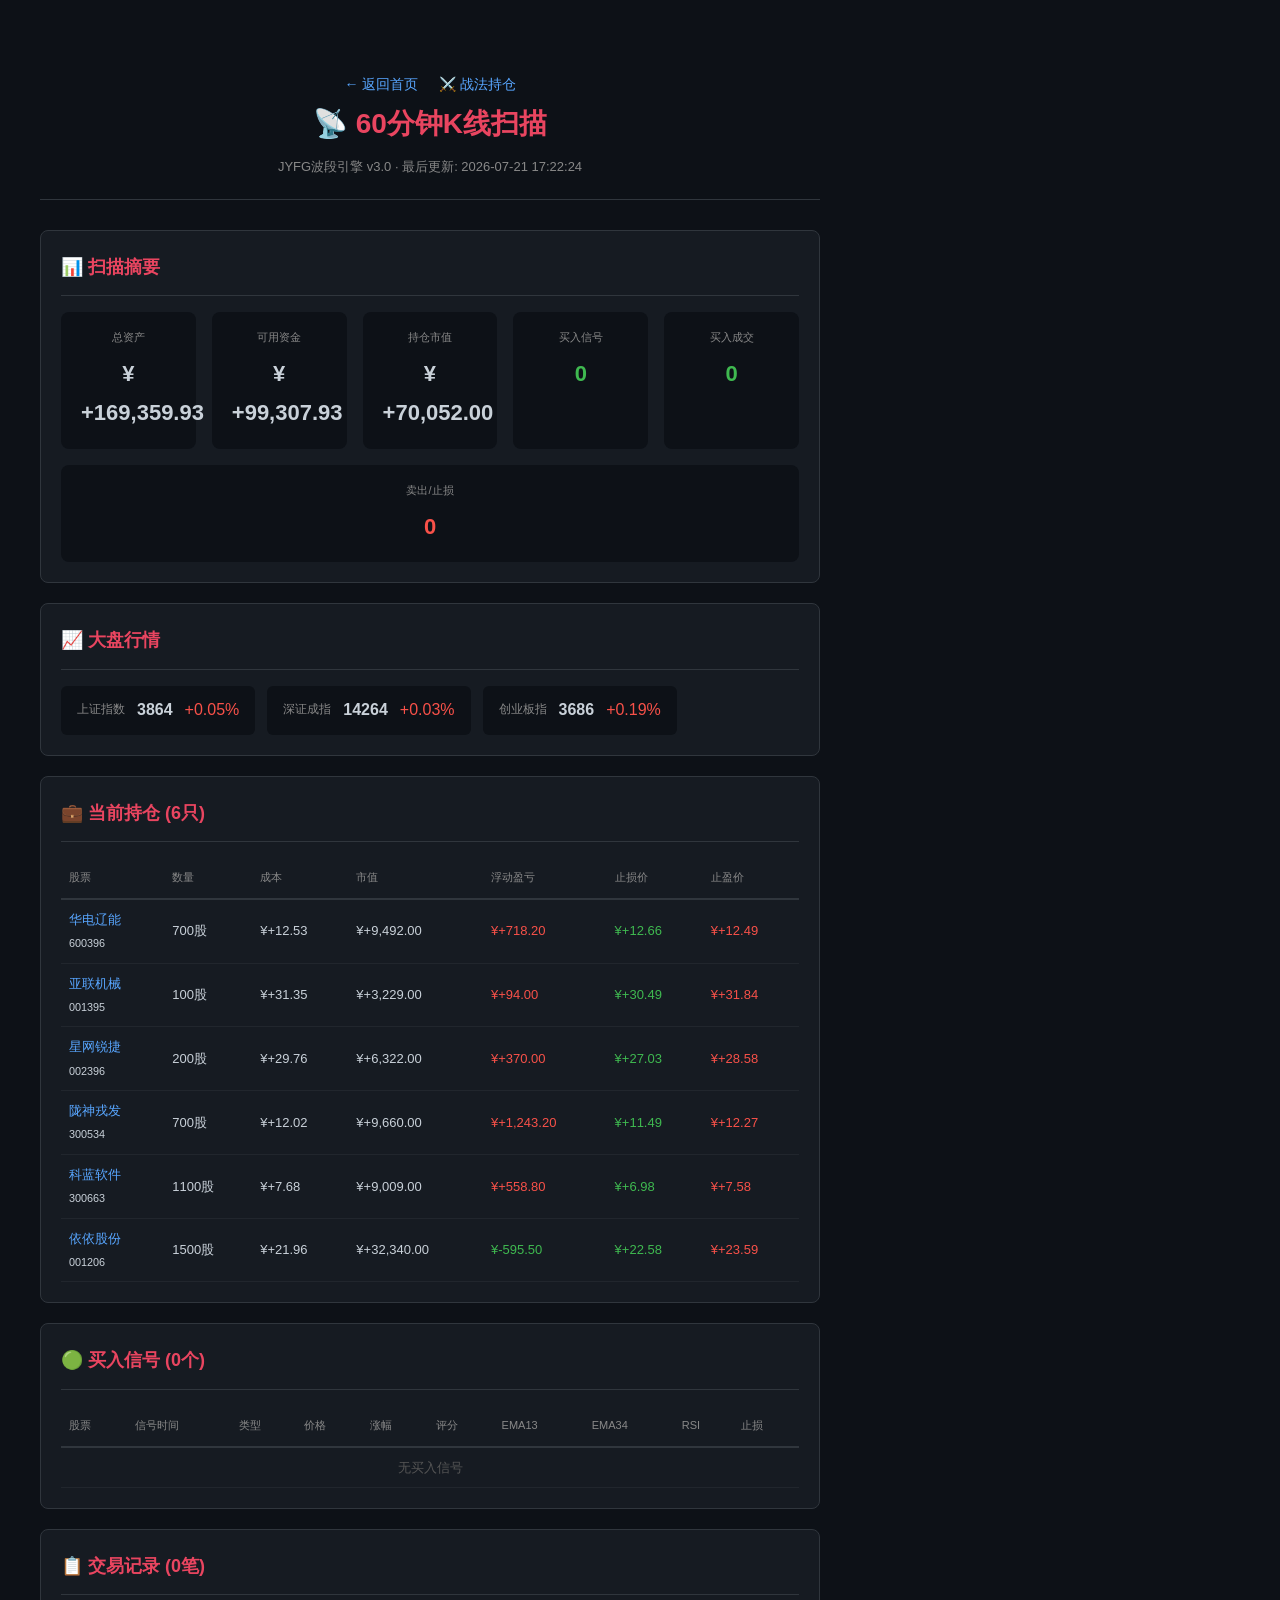
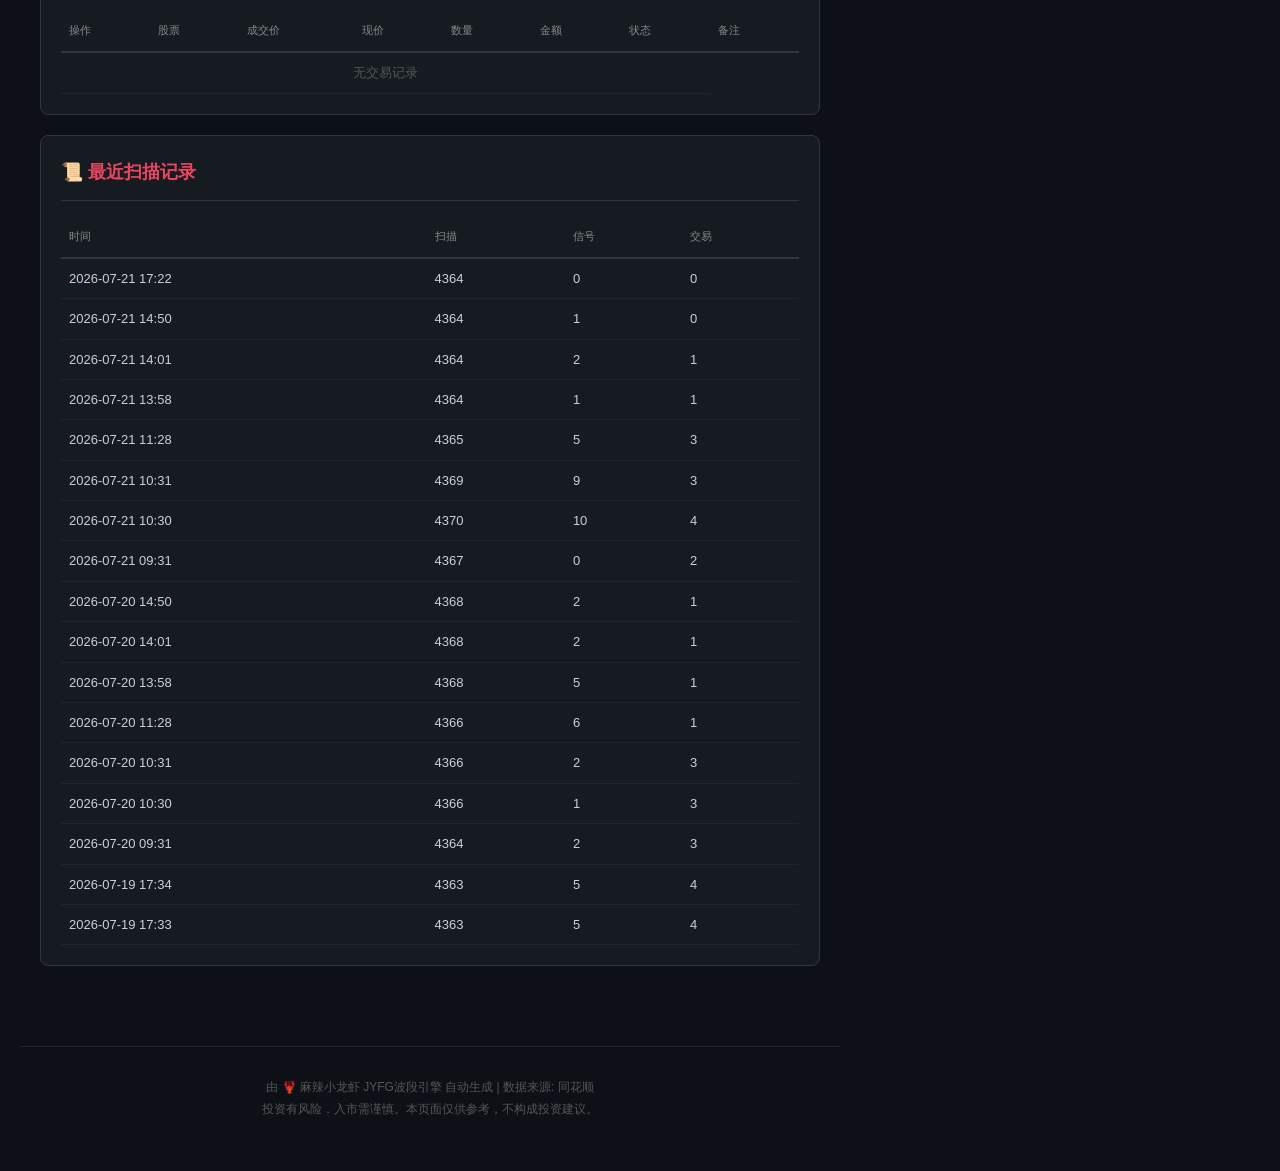
==== commit a86eafcb: "📡 更新60分钟扫描 2026-07-21 17:28" ====
--- a/scanner60m/index.html
+++ b/scanner60m/index.html
@@ -50,17 +50,17 @@
   <a href="/" style="color:#58a6ff;text-decoration:none;font-size:14px;">← 返回首页</a>
   <a href="/strategies/" style="color:#58a6ff;text-decoration:none;font-size:14px;margin-left:16px;">⚔️ 战法持仓</a>
   <h1>📡 60分钟K线扫描</h1>
-  <div class="subtitle">JYFG波段引擎 v3.0 · 最后更新: 2026-07-21 14:50:12</div>
+  <div class="subtitle">JYFG波段引擎 v3.0 · 最后更新: 2026-07-21 17:22:24</div>
 </div>
 
 <!-- 摘要 -->
 <div class="section">
     <h2>📊 扫描摘要</h2>
     <div class="summary-grid">
-        <div class="summary-card"><div class="label">总资产</div><div class="value">¥+201,699.93</div></div>
+        <div class="summary-card"><div class="label">总资产</div><div class="value">¥+169,359.93</div></div>
         <div class="summary-card"><div class="label">可用资金</div><div class="value">¥+99,307.93</div></div>
-        <div class="summary-card"><div class="label">持仓市值</div><div class="value">¥+102,392.00</div></div>
-        <div class="summary-card"><div class="label">买入信号</div><div class="value" style="color:#3fb950">1</div></div>
+        <div class="summary-card"><div class="label">持仓市值</div><div class="value">¥+70,052.00</div></div>
+        <div class="summary-card"><div class="label">买入信号</div><div class="value" style="color:#3fb950">0</div></div>
         <div class="summary-card"><div class="label">买入成交</div><div class="value" style="color:#3fb950">0</div></div>
         <div class="summary-card"><div class="label">卖出/止损</div><div class="value" style="color:#f85149">0</div></div>
     </div>
@@ -73,17 +73,17 @@
         
             <div class="market-item">
                 <span class="market-name">上证指数</span>
-                <span class="market-price">3859</span>
-                <span class="up">+0.04%</span>
+                <span class="market-price">3864</span>
+                <span class="up">+0.05%</span>
             </div>
             <div class="market-item">
                 <span class="market-name">深证成指</span>
-                <span class="market-price">14245</span>
+                <span class="market-price">14264</span>
                 <span class="up">+0.03%</span>
             </div>
             <div class="market-item">
                 <span class="market-name">创业板指</span>
-                <span class="market-price">3679</span>
+                <span class="market-price">3686</span>
                 <span class="up">+0.19%</span>
             </div>
     </div>
@@ -101,8 +101,8 @@
                 <td>¥+12.53</td>
                 <td>¥+9,492.00</td>
                 <td class="up">¥+718.20</td>
-                <td class="down">¥+12.60</td>
-                <td class="up">¥+12.20</td>
+                <td class="down">¥+12.66</td>
+                <td class="up">¥+12.49</td>
             </tr>
             <tr>
                 <td><a href="https://stockpage.10jqka.com.cn/001395/" target="_blank">亚联机械</a><br><small>001395</small></td>
@@ -110,7 +110,7 @@
                 <td>¥+31.35</td>
                 <td>¥+3,229.00</td>
                 <td class="up">¥+94.00</td>
-                <td class="down">¥+30.48</td>
+                <td class="down">¥+30.49</td>
                 <td class="up">¥+31.84</td>
             </tr>
             <tr>
@@ -119,8 +119,8 @@
                 <td>¥+29.76</td>
                 <td>¥+6,322.00</td>
                 <td class="up">¥+370.00</td>
-                <td class="down">¥+26.84</td>
-                <td class="up">¥+28.46</td>
+                <td class="down">¥+27.03</td>
+                <td class="up">¥+28.58</td>
             </tr>
             <tr>
                 <td><a href="https://stockpage.10jqka.com.cn/300534/" target="_blank">陇神戎发</a><br><small>300534</small></td>
@@ -128,8 +128,8 @@
                 <td>¥+12.02</td>
                 <td>¥+9,660.00</td>
                 <td class="up">¥+1,243.20</td>
-                <td class="down">¥+11.47</td>
-                <td class="up">¥+12.26</td>
+                <td class="down">¥+11.49</td>
+                <td class="up">¥+12.27</td>
             </tr>
             <tr>
                 <td><a href="https://stockpage.10jqka.com.cn/300663/" target="_blank">科蓝软件</a><br><small>300663</small></td>
@@ -137,39 +137,27 @@
                 <td>¥+7.68</td>
                 <td>¥+9,009.00</td>
                 <td class="up">¥+558.80</td>
-                <td class="down">¥+6.91</td>
-                <td class="up">¥+7.53</td>
+                <td class="down">¥+6.98</td>
+                <td class="up">¥+7.58</td>
             </tr>
             <tr>
                 <td><a href="https://stockpage.10jqka.com.cn/001206/" target="_blank">依依股份</a><br><small>001206</small></td>
-                <td>3000股</td>
+                <td>1500股</td>
                 <td>¥+21.96</td>
-                <td>¥+64,680.00</td>
-                <td class="down">¥-1,191.00</td>
-                <td class="down">¥+22.35</td>
-                <td class="up">¥+23.44</td>
+                <td>¥+32,340.00</td>
+                <td class="down">¥-595.50</td>
+                <td class="down">¥+22.58</td>
+                <td class="up">¥+23.59</td>
             </tr></tbody>
     </table>
 </div>
 
 <!-- 买入信号 -->
 <div class="section">
-    <h2>🟢 买入信号 (1个)</h2>
+    <h2>🟢 买入信号 (0个)</h2>
     <table class="grid-table">
         <thead><tr><th>股票</th><th>信号时间</th><th>类型</th><th>价格</th><th>涨幅</th><th>评分</th><th>EMA13</th><th>EMA34</th><th>RSI</th><th>止损</th></tr></thead>
-        <tbody>
-            <tr>
-                <td><a href="https://stockpage.10jqka.com.cn/300937/" target="_blank">药易购</a><br><small>300937</small></td>
-                <td>2026-07-21 14:50</td>
-                <td>KDJ金叉</td>
-                <td>22.75</td>
-                <td class="down">-2.74%</td>
-                <td><span class="score-2">50</span></td>
-                <td>23.1</td>
-                <td>22.6</td>
-                <td>45</td>
-                <td>23.52</td>
-            </tr></tbody>
+        <tbody><tr><td colspan="10" style="text-align:center;color:#555;">无买入信号</td></tr></tbody>
     </table>
 </div>
 
@@ -188,6 +176,12 @@
     <table class="grid-table">
         <thead><tr><th>时间</th><th>扫描</th><th>信号</th><th>交易</th></tr></thead>
         <tbody>
+            <tr>
+                <td>2026-07-21 17:22</td>
+                <td>4364</td>
+                <td>0</td>
+                <td>0</td>
+            </tr>
             <tr>
                 <td>2026-07-21 14:50</td>
                 <td>4364</td>
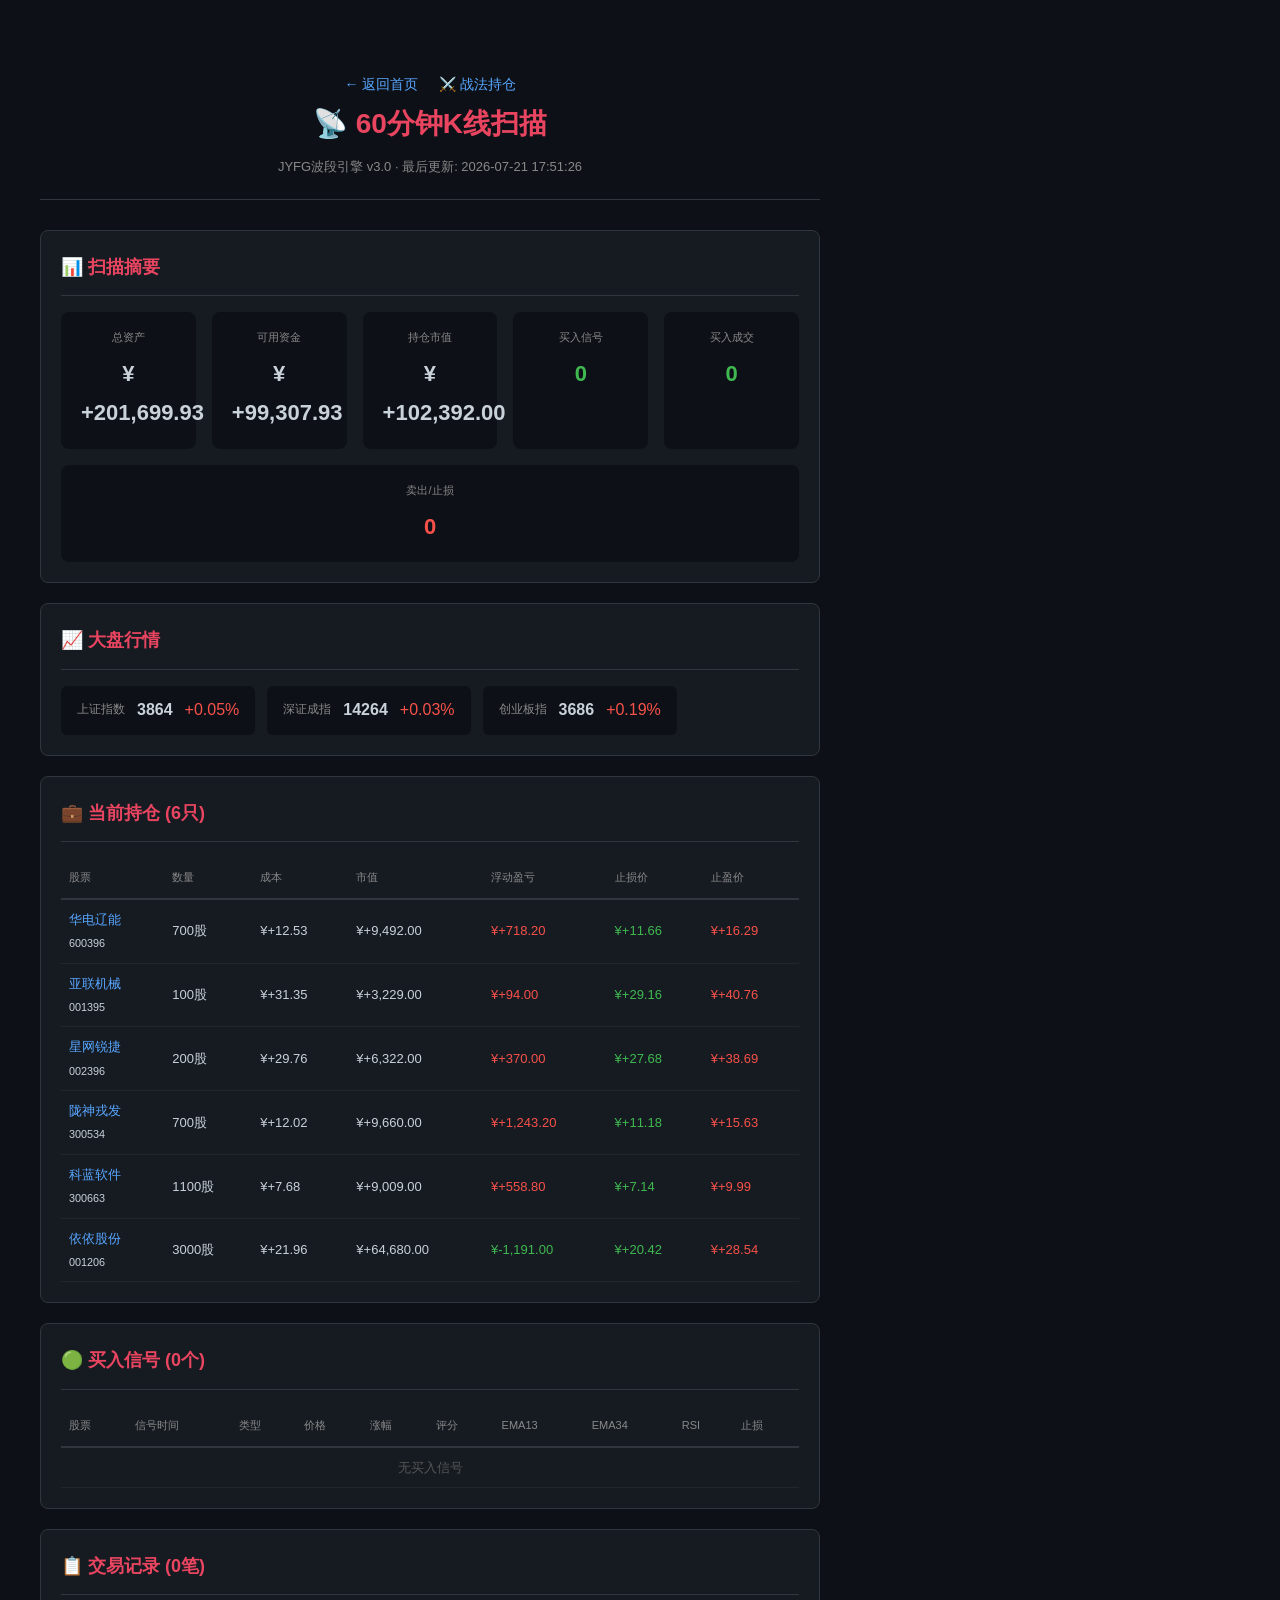
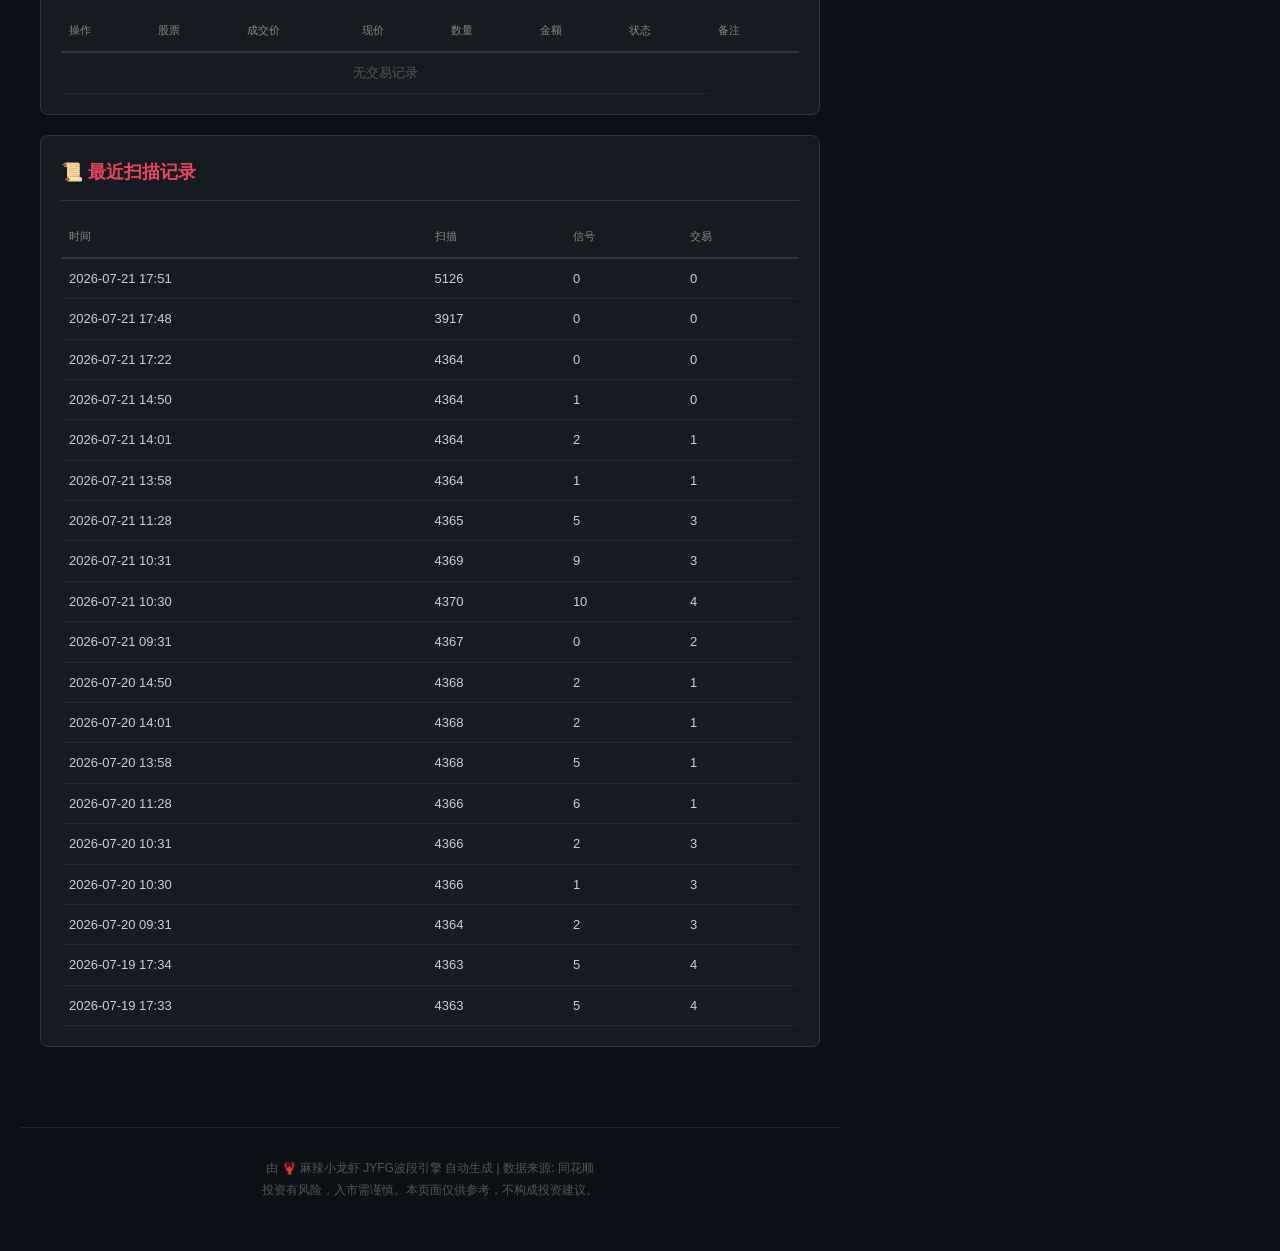
==== commit 631b865e: "📡 更新60分钟扫描 2026-07-21 19:21" ====
--- a/scanner60m/index.html
+++ b/scanner60m/index.html
@@ -50,16 +50,16 @@
   <a href="/" style="color:#58a6ff;text-decoration:none;font-size:14px;">← 返回首页</a>
   <a href="/strategies/" style="color:#58a6ff;text-decoration:none;font-size:14px;margin-left:16px;">⚔️ 战法持仓</a>
   <h1>📡 60分钟K线扫描</h1>
-  <div class="subtitle">JYFG波段引擎 v3.0 · 最后更新: 2026-07-21 17:22:24</div>
+  <div class="subtitle">JYFG波段引擎 v3.0 · 最后更新: 2026-07-21 17:51:26</div>
 </div>
 
 <!-- 摘要 -->
 <div class="section">
     <h2>📊 扫描摘要</h2>
     <div class="summary-grid">
-        <div class="summary-card"><div class="label">总资产</div><div class="value">¥+169,359.93</div></div>
+        <div class="summary-card"><div class="label">总资产</div><div class="value">¥+201,699.93</div></div>
         <div class="summary-card"><div class="label">可用资金</div><div class="value">¥+99,307.93</div></div>
-        <div class="summary-card"><div class="label">持仓市值</div><div class="value">¥+70,052.00</div></div>
+        <div class="summary-card"><div class="label">持仓市值</div><div class="value">¥+102,392.00</div></div>
         <div class="summary-card"><div class="label">买入信号</div><div class="value" style="color:#3fb950">0</div></div>
         <div class="summary-card"><div class="label">买入成交</div><div class="value" style="color:#3fb950">0</div></div>
         <div class="summary-card"><div class="label">卖出/止损</div><div class="value" style="color:#f85149">0</div></div>
@@ -101,8 +101,8 @@
                 <td>¥+12.53</td>
                 <td>¥+9,492.00</td>
                 <td class="up">¥+718.20</td>
-                <td class="down">¥+12.66</td>
-                <td class="up">¥+12.49</td>
+                <td class="down">¥+11.66</td>
+                <td class="up">¥+16.29</td>
             </tr>
             <tr>
                 <td><a href="https://stockpage.10jqka.com.cn/001395/" target="_blank">亚联机械</a><br><small>001395</small></td>
@@ -110,8 +110,8 @@
                 <td>¥+31.35</td>
                 <td>¥+3,229.00</td>
                 <td class="up">¥+94.00</td>
-                <td class="down">¥+30.49</td>
-                <td class="up">¥+31.84</td>
+                <td class="down">¥+29.16</td>
+                <td class="up">¥+40.76</td>
             </tr>
             <tr>
                 <td><a href="https://stockpage.10jqka.com.cn/002396/" target="_blank">星网锐捷</a><br><small>002396</small></td>
@@ -119,8 +119,8 @@
                 <td>¥+29.76</td>
                 <td>¥+6,322.00</td>
                 <td class="up">¥+370.00</td>
-                <td class="down">¥+27.03</td>
-                <td class="up">¥+28.58</td>
+                <td class="down">¥+27.68</td>
+                <td class="up">¥+38.69</td>
             </tr>
             <tr>
                 <td><a href="https://stockpage.10jqka.com.cn/300534/" target="_blank">陇神戎发</a><br><small>300534</small></td>
@@ -128,8 +128,8 @@
                 <td>¥+12.02</td>
                 <td>¥+9,660.00</td>
                 <td class="up">¥+1,243.20</td>
-                <td class="down">¥+11.49</td>
-                <td class="up">¥+12.27</td>
+                <td class="down">¥+11.18</td>
+                <td class="up">¥+15.63</td>
             </tr>
             <tr>
                 <td><a href="https://stockpage.10jqka.com.cn/300663/" target="_blank">科蓝软件</a><br><small>300663</small></td>
@@ -137,17 +137,17 @@
                 <td>¥+7.68</td>
                 <td>¥+9,009.00</td>
                 <td class="up">¥+558.80</td>
-                <td class="down">¥+6.98</td>
-                <td class="up">¥+7.58</td>
+                <td class="down">¥+7.14</td>
+                <td class="up">¥+9.99</td>
             </tr>
             <tr>
                 <td><a href="https://stockpage.10jqka.com.cn/001206/" target="_blank">依依股份</a><br><small>001206</small></td>
-                <td>1500股</td>
+                <td>3000股</td>
                 <td>¥+21.96</td>
-                <td>¥+32,340.00</td>
-                <td class="down">¥-595.50</td>
-                <td class="down">¥+22.58</td>
-                <td class="up">¥+23.59</td>
+                <td>¥+64,680.00</td>
+                <td class="down">¥-1,191.00</td>
+                <td class="down">¥+20.42</td>
+                <td class="up">¥+28.54</td>
             </tr></tbody>
     </table>
 </div>
@@ -176,6 +176,18 @@
     <table class="grid-table">
         <thead><tr><th>时间</th><th>扫描</th><th>信号</th><th>交易</th></tr></thead>
         <tbody>
+            <tr>
+                <td>2026-07-21 17:51</td>
+                <td>5126</td>
+                <td>0</td>
+                <td>0</td>
+            </tr>
+            <tr>
+                <td>2026-07-21 17:48</td>
+                <td>3917</td>
+                <td>0</td>
+                <td>0</td>
+            </tr>
             <tr>
                 <td>2026-07-21 17:22</td>
                 <td>4364</td>
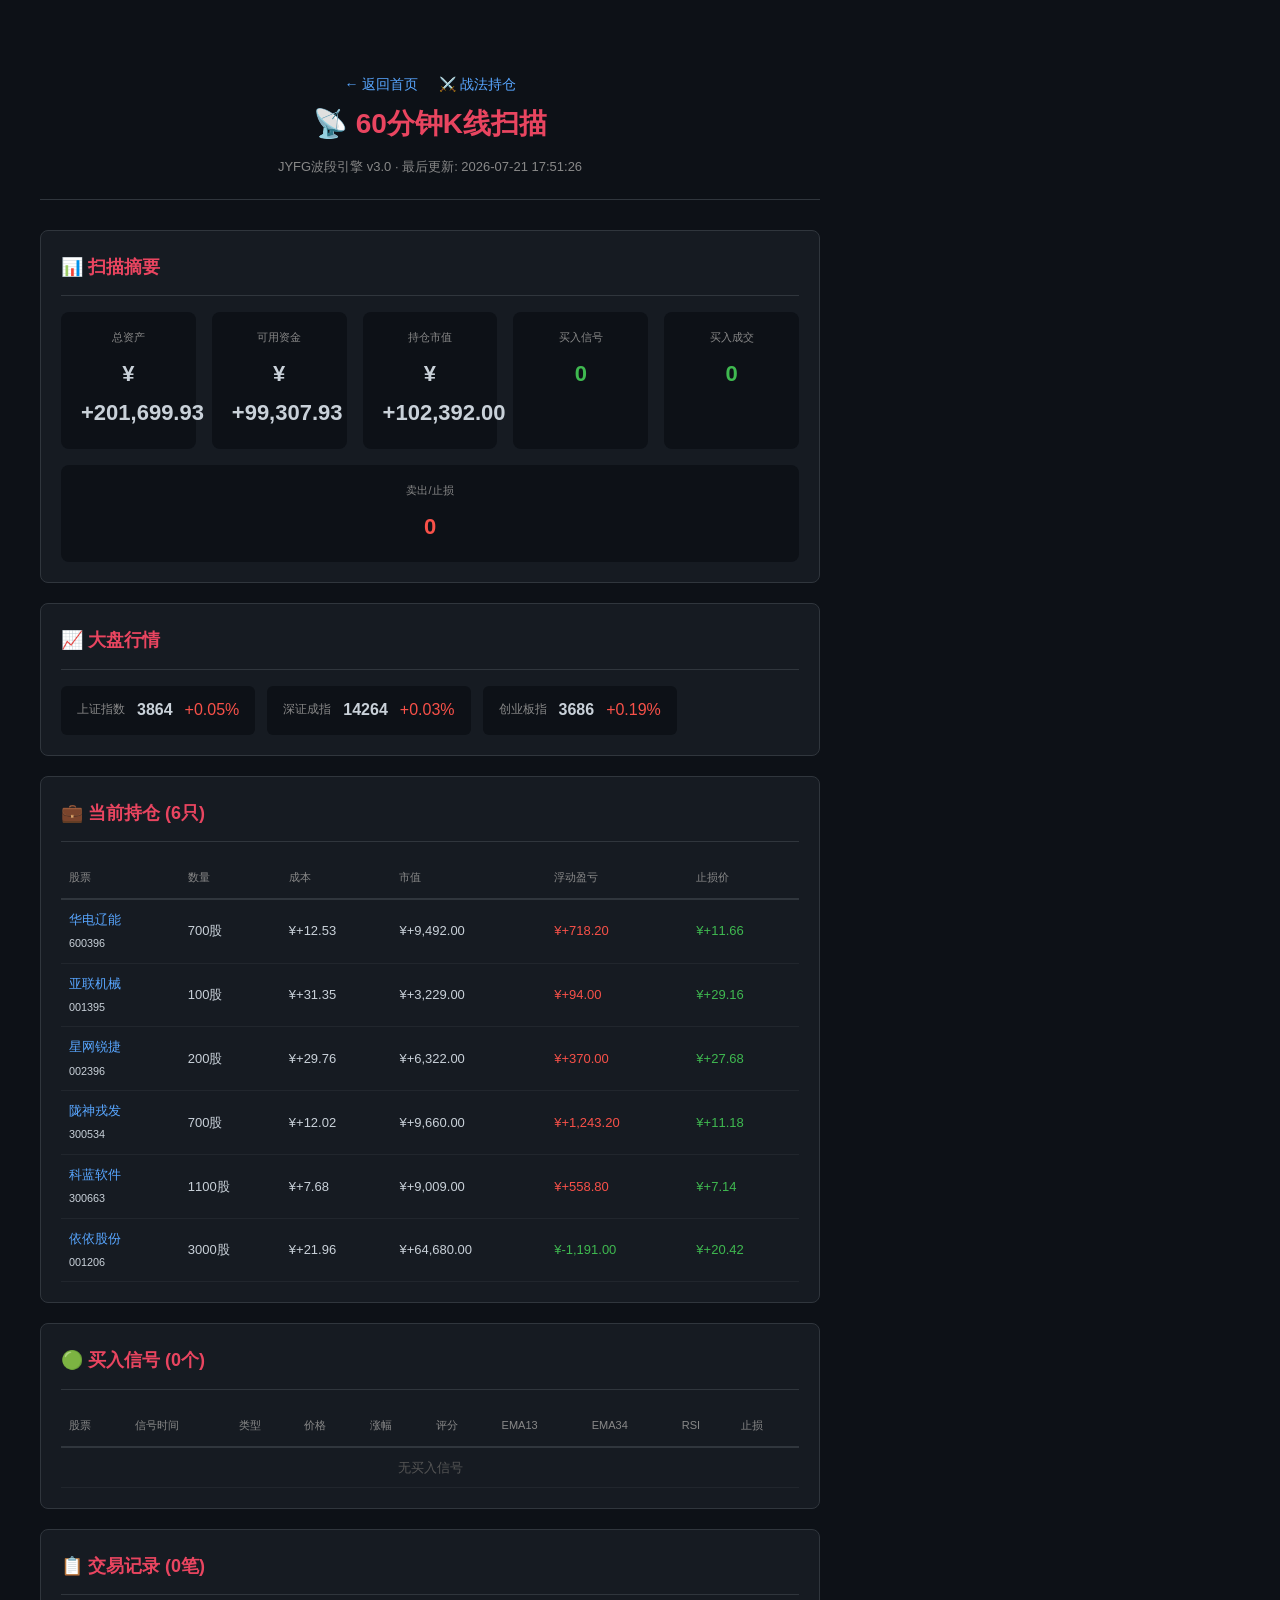
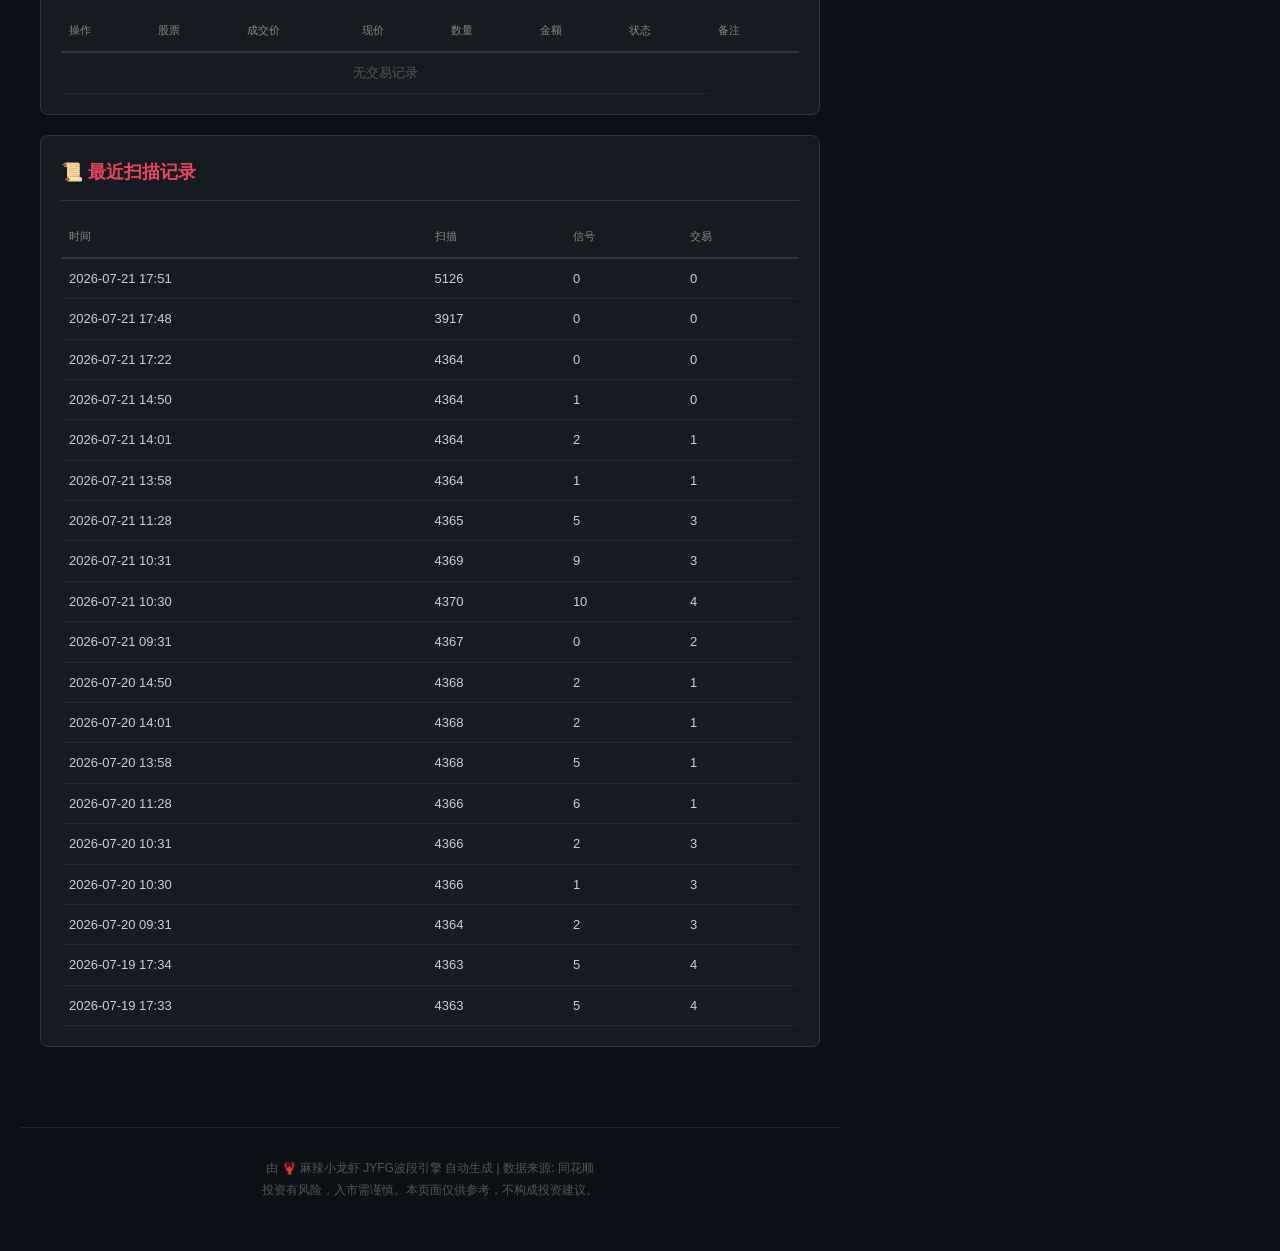
==== commit d9d46443: "📡 更新60分钟扫描 2026-07-21 19:24" ====
--- a/scanner60m/index.html
+++ b/scanner60m/index.html
@@ -93,7 +93,7 @@
 <div class="section">
     <h2>💼 当前持仓 (6只)</h2>
     <table class="grid-table">
-        <thead><tr><th>股票</th><th>数量</th><th>成本</th><th>市值</th><th>浮动盈亏</th><th>止损价</th><th>止盈价</th></tr></thead>
+        <thead><tr><th>股票</th><th>数量</th><th>成本</th><th>市值</th><th>浮动盈亏</th><th>止损价</th></tr></thead>
         <tbody>
             <tr>
                 <td><a href="https://stockpage.10jqka.com.cn/600396/" target="_blank">华电辽能</a><br><small>600396</small></td>
@@ -102,7 +102,7 @@
                 <td>¥+9,492.00</td>
                 <td class="up">¥+718.20</td>
                 <td class="down">¥+11.66</td>
-                <td class="up">¥+16.29</td>
+                
             </tr>
             <tr>
                 <td><a href="https://stockpage.10jqka.com.cn/001395/" target="_blank">亚联机械</a><br><small>001395</small></td>
@@ -111,7 +111,7 @@
                 <td>¥+3,229.00</td>
                 <td class="up">¥+94.00</td>
                 <td class="down">¥+29.16</td>
-                <td class="up">¥+40.76</td>
+                
             </tr>
             <tr>
                 <td><a href="https://stockpage.10jqka.com.cn/002396/" target="_blank">星网锐捷</a><br><small>002396</small></td>
@@ -120,7 +120,7 @@
                 <td>¥+6,322.00</td>
                 <td class="up">¥+370.00</td>
                 <td class="down">¥+27.68</td>
-                <td class="up">¥+38.69</td>
+                
             </tr>
             <tr>
                 <td><a href="https://stockpage.10jqka.com.cn/300534/" target="_blank">陇神戎发</a><br><small>300534</small></td>
@@ -129,7 +129,7 @@
                 <td>¥+9,660.00</td>
                 <td class="up">¥+1,243.20</td>
                 <td class="down">¥+11.18</td>
-                <td class="up">¥+15.63</td>
+                
             </tr>
             <tr>
                 <td><a href="https://stockpage.10jqka.com.cn/300663/" target="_blank">科蓝软件</a><br><small>300663</small></td>
@@ -138,7 +138,7 @@
                 <td>¥+9,009.00</td>
                 <td class="up">¥+558.80</td>
                 <td class="down">¥+7.14</td>
-                <td class="up">¥+9.99</td>
+                
             </tr>
             <tr>
                 <td><a href="https://stockpage.10jqka.com.cn/001206/" target="_blank">依依股份</a><br><small>001206</small></td>
@@ -147,7 +147,7 @@
                 <td>¥+64,680.00</td>
                 <td class="down">¥-1,191.00</td>
                 <td class="down">¥+20.42</td>
-                <td class="up">¥+28.54</td>
+                
             </tr></tbody>
     </table>
 </div>
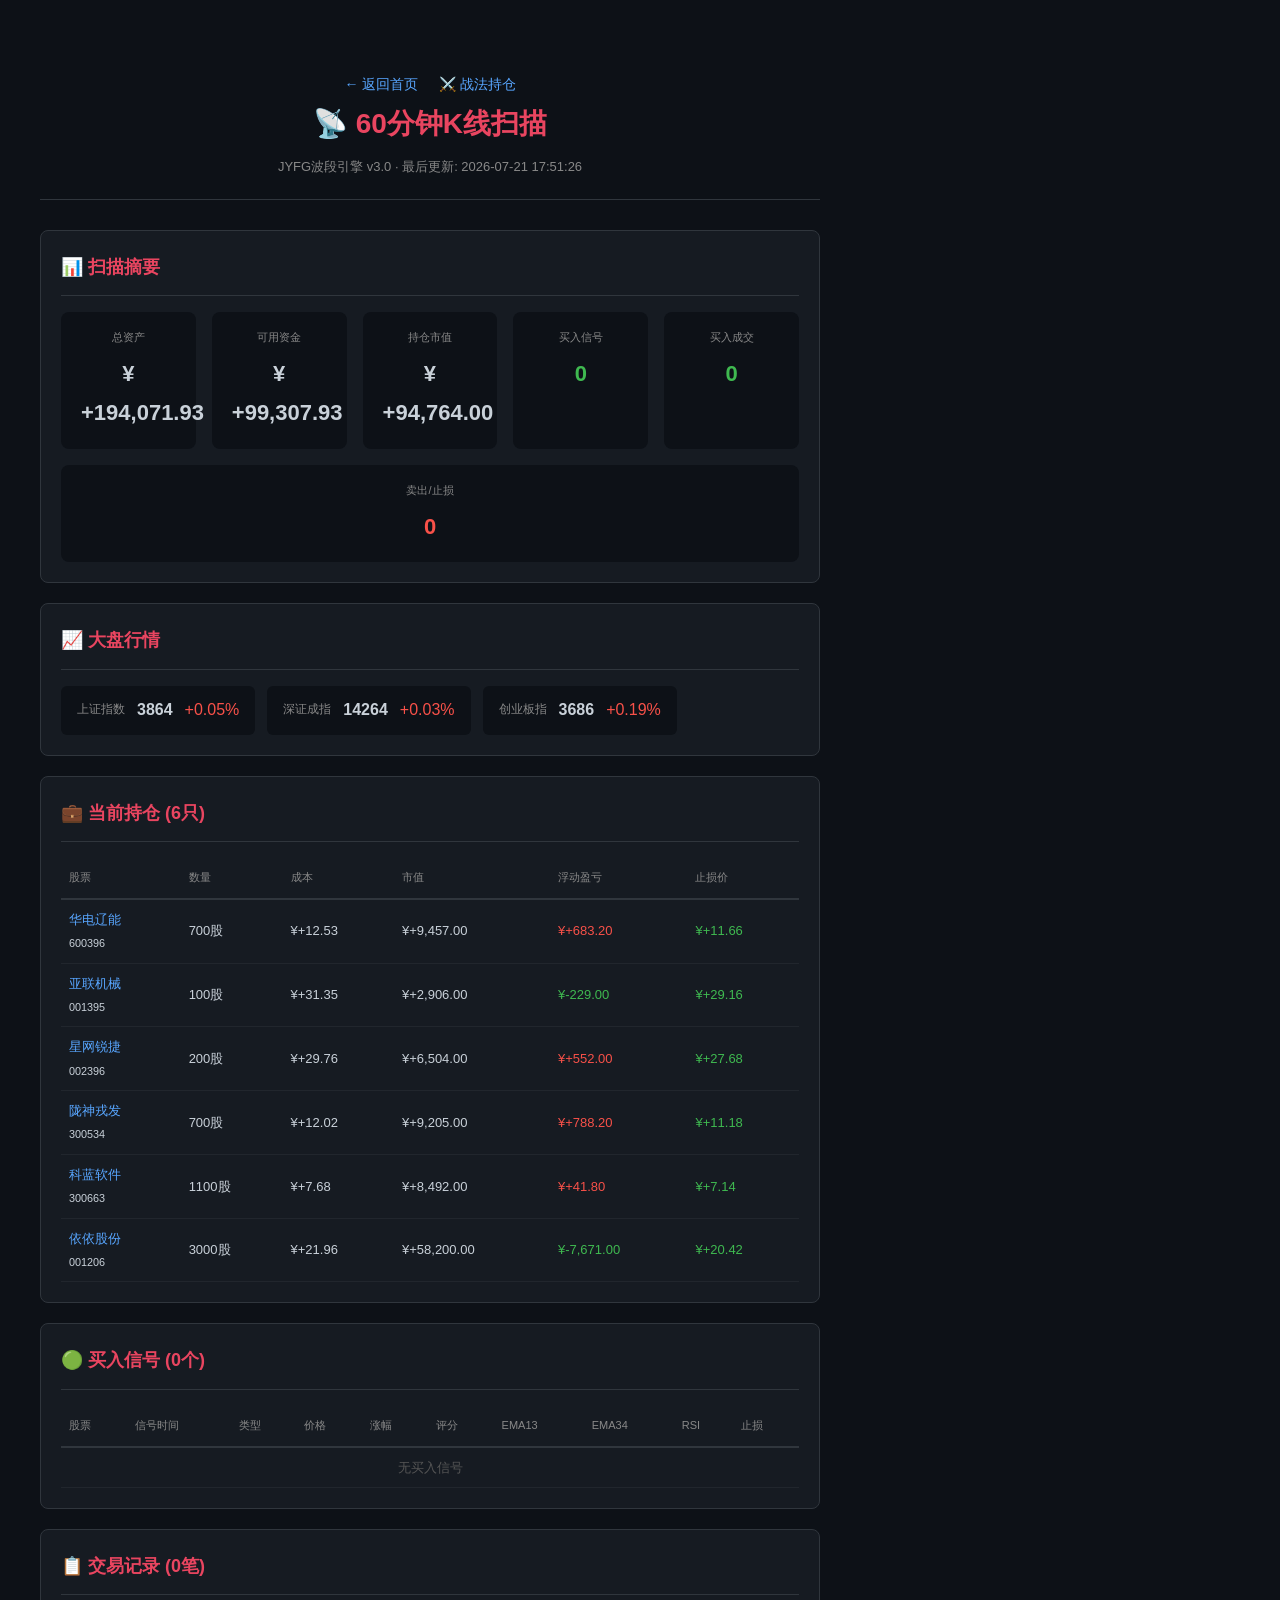
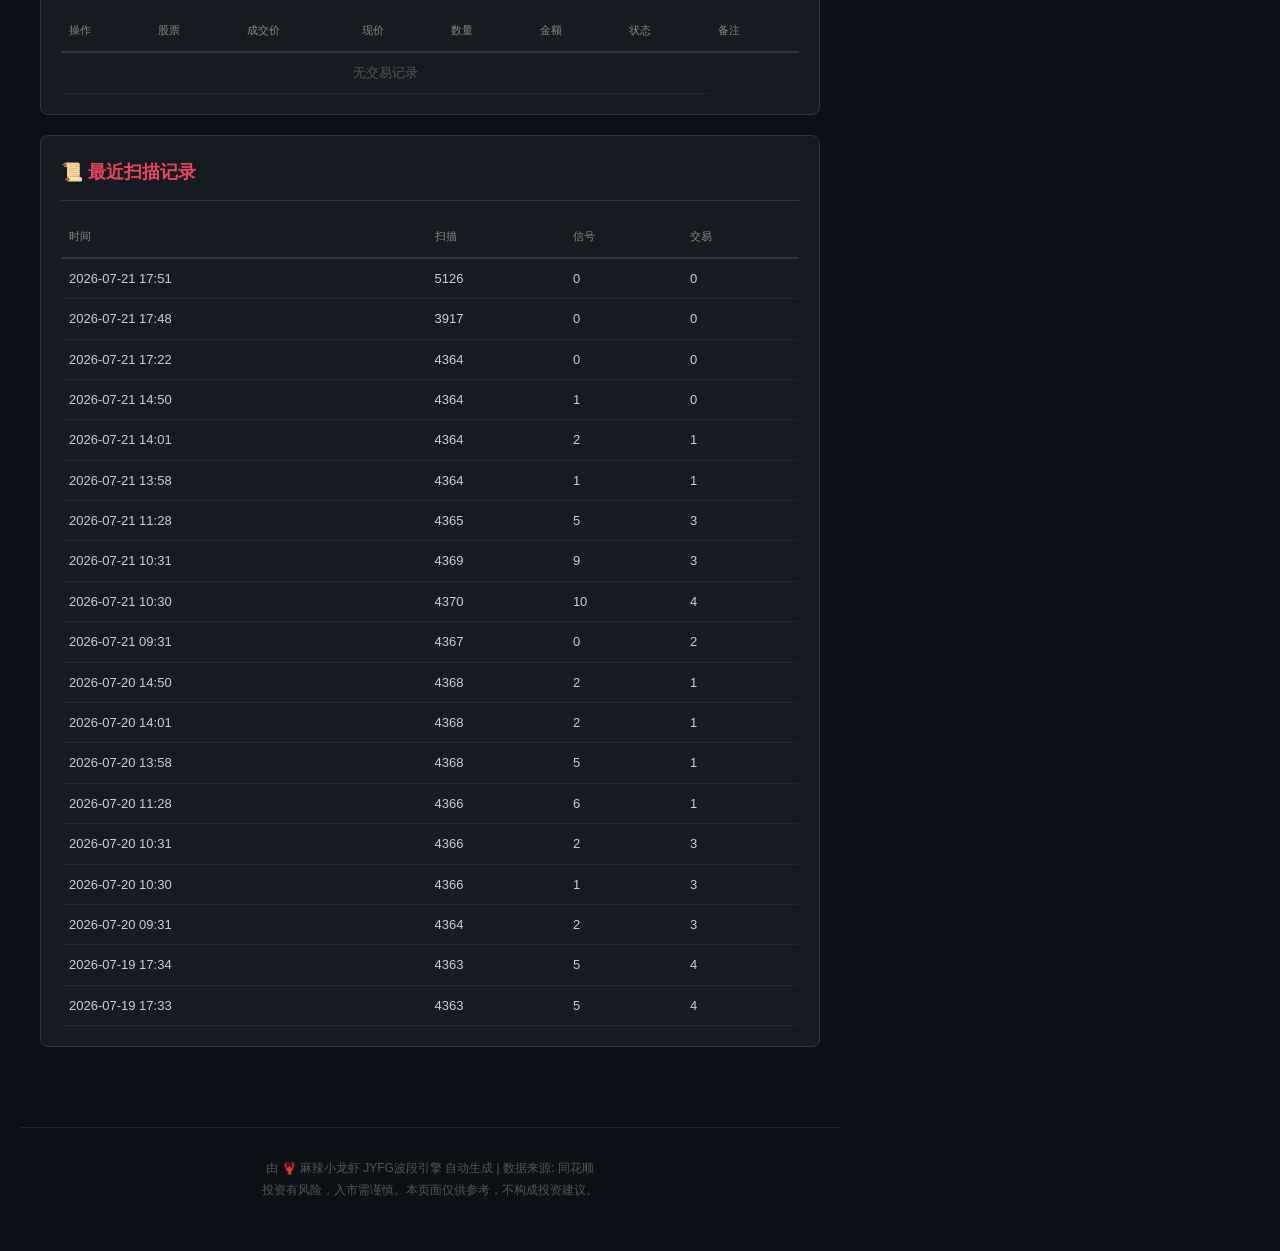
==== commit 77c0dda4: "📡 更新60分钟扫描 2026-07-22 09:35" ====
--- a/scanner60m/index.html
+++ b/scanner60m/index.html
@@ -57,9 +57,9 @@
 <div class="section">
     <h2>📊 扫描摘要</h2>
     <div class="summary-grid">
-        <div class="summary-card"><div class="label">总资产</div><div class="value">¥+201,699.93</div></div>
+        <div class="summary-card"><div class="label">总资产</div><div class="value">¥+194,071.93</div></div>
         <div class="summary-card"><div class="label">可用资金</div><div class="value">¥+99,307.93</div></div>
-        <div class="summary-card"><div class="label">持仓市值</div><div class="value">¥+102,392.00</div></div>
+        <div class="summary-card"><div class="label">持仓市值</div><div class="value">¥+94,764.00</div></div>
         <div class="summary-card"><div class="label">买入信号</div><div class="value" style="color:#3fb950">0</div></div>
         <div class="summary-card"><div class="label">买入成交</div><div class="value" style="color:#3fb950">0</div></div>
         <div class="summary-card"><div class="label">卖出/止损</div><div class="value" style="color:#f85149">0</div></div>
@@ -99,8 +99,8 @@
                 <td><a href="https://stockpage.10jqka.com.cn/600396/" target="_blank">华电辽能</a><br><small>600396</small></td>
                 <td>700股</td>
                 <td>¥+12.53</td>
-                <td>¥+9,492.00</td>
-                <td class="up">¥+718.20</td>
+                <td>¥+9,457.00</td>
+                <td class="up">¥+683.20</td>
                 <td class="down">¥+11.66</td>
                 
             </tr>
@@ -108,8 +108,8 @@
                 <td><a href="https://stockpage.10jqka.com.cn/001395/" target="_blank">亚联机械</a><br><small>001395</small></td>
                 <td>100股</td>
                 <td>¥+31.35</td>
-                <td>¥+3,229.00</td>
-                <td class="up">¥+94.00</td>
+                <td>¥+2,906.00</td>
+                <td class="down">¥-229.00</td>
                 <td class="down">¥+29.16</td>
                 
             </tr>
@@ -117,8 +117,8 @@
                 <td><a href="https://stockpage.10jqka.com.cn/002396/" target="_blank">星网锐捷</a><br><small>002396</small></td>
                 <td>200股</td>
                 <td>¥+29.76</td>
-                <td>¥+6,322.00</td>
-                <td class="up">¥+370.00</td>
+                <td>¥+6,504.00</td>
+                <td class="up">¥+552.00</td>
                 <td class="down">¥+27.68</td>
                 
             </tr>
@@ -126,8 +126,8 @@
                 <td><a href="https://stockpage.10jqka.com.cn/300534/" target="_blank">陇神戎发</a><br><small>300534</small></td>
                 <td>700股</td>
                 <td>¥+12.02</td>
-                <td>¥+9,660.00</td>
-                <td class="up">¥+1,243.20</td>
+                <td>¥+9,205.00</td>
+                <td class="up">¥+788.20</td>
                 <td class="down">¥+11.18</td>
                 
             </tr>
@@ -135,8 +135,8 @@
                 <td><a href="https://stockpage.10jqka.com.cn/300663/" target="_blank">科蓝软件</a><br><small>300663</small></td>
                 <td>1100股</td>
                 <td>¥+7.68</td>
-                <td>¥+9,009.00</td>
-                <td class="up">¥+558.80</td>
+                <td>¥+8,492.00</td>
+                <td class="up">¥+41.80</td>
                 <td class="down">¥+7.14</td>
                 
             </tr>
@@ -144,8 +144,8 @@
                 <td><a href="https://stockpage.10jqka.com.cn/001206/" target="_blank">依依股份</a><br><small>001206</small></td>
                 <td>3000股</td>
                 <td>¥+21.96</td>
-                <td>¥+64,680.00</td>
-                <td class="down">¥-1,191.00</td>
+                <td>¥+58,200.00</td>
+                <td class="down">¥-7,671.00</td>
                 <td class="down">¥+20.42</td>
                 
             </tr></tbody>
